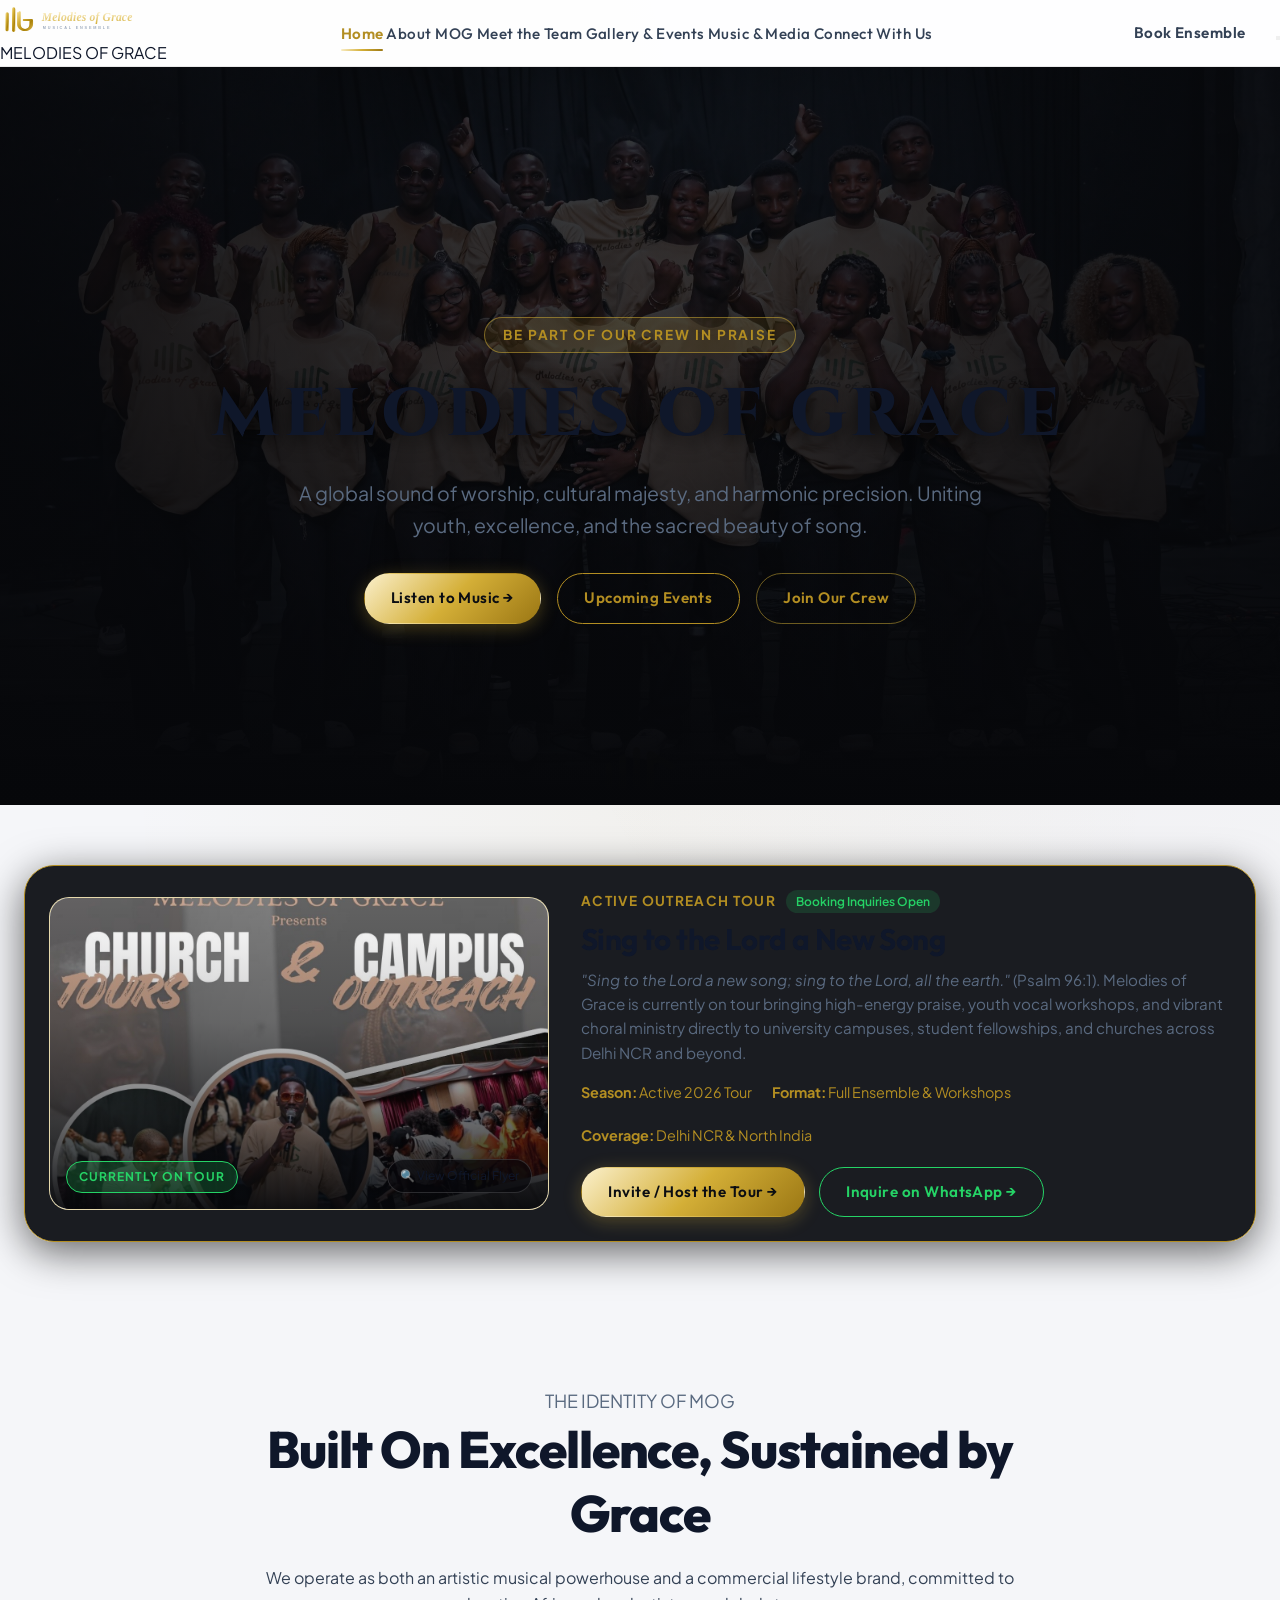
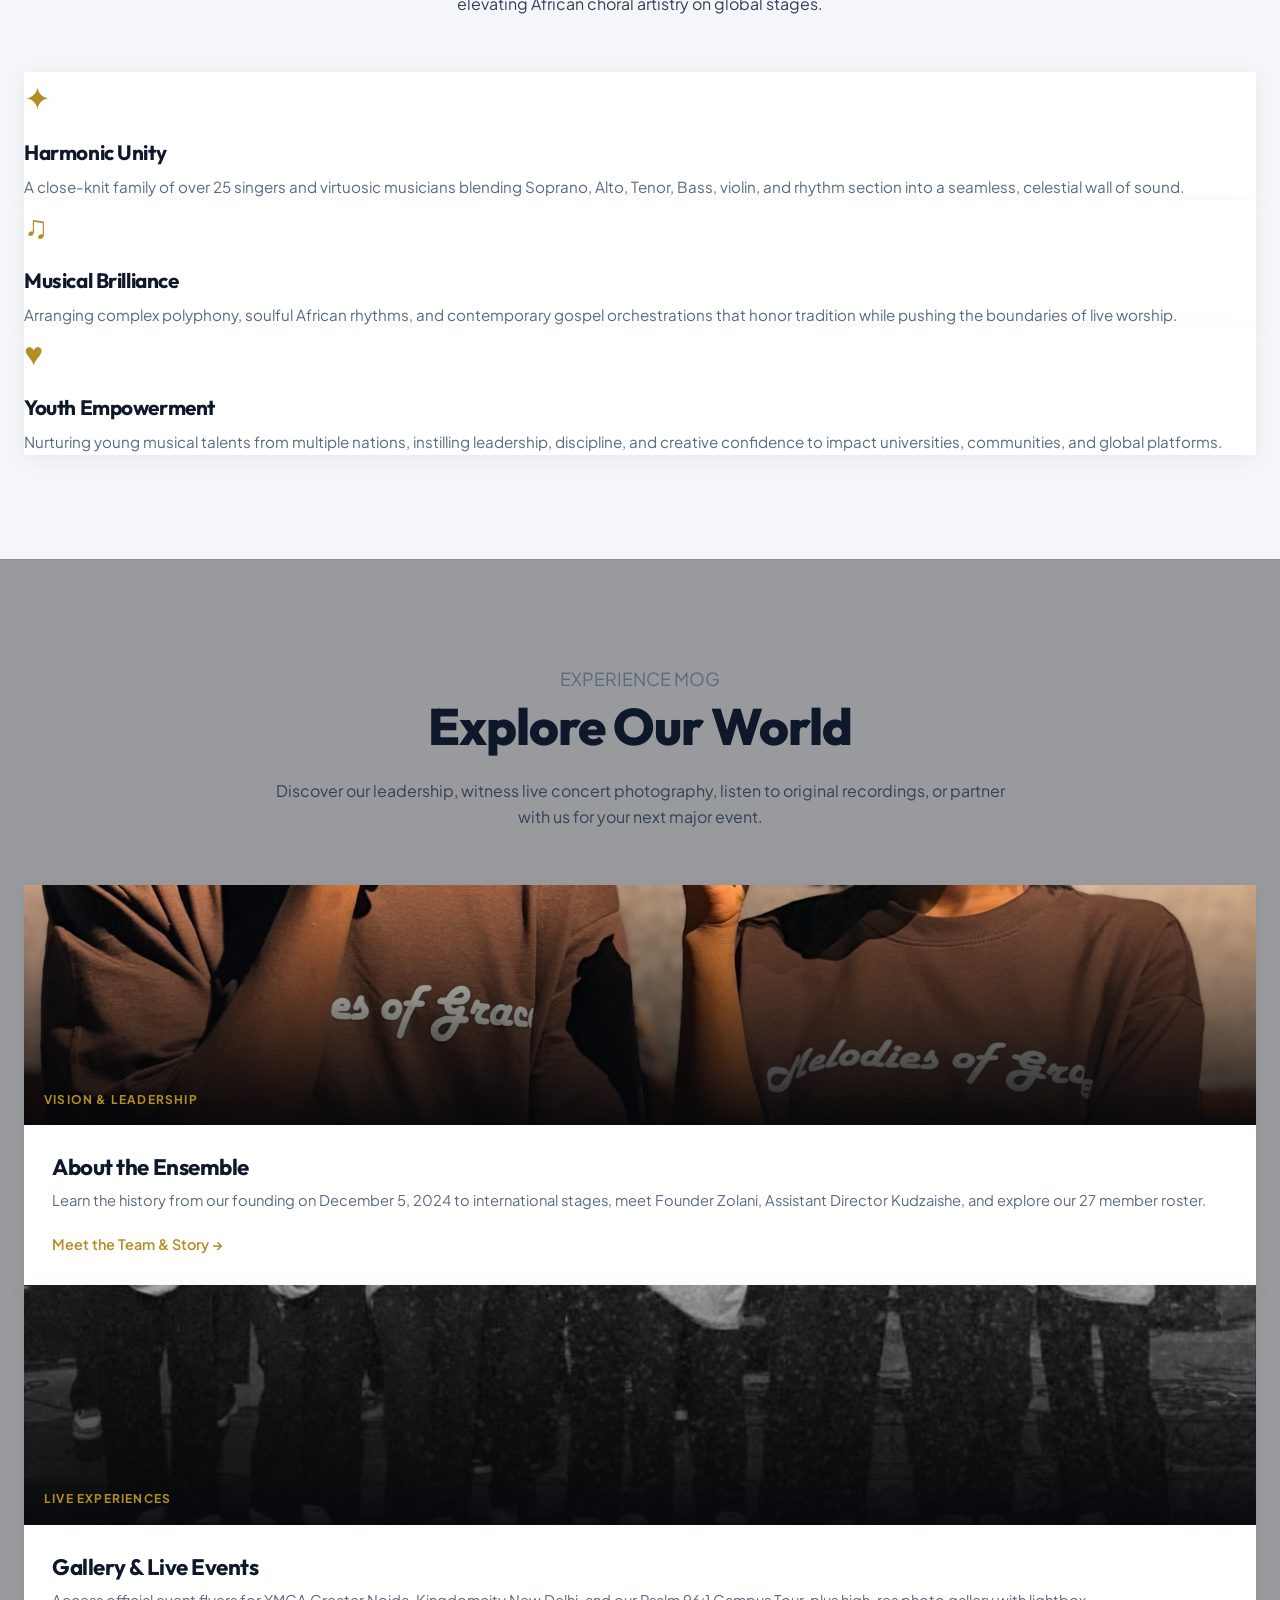
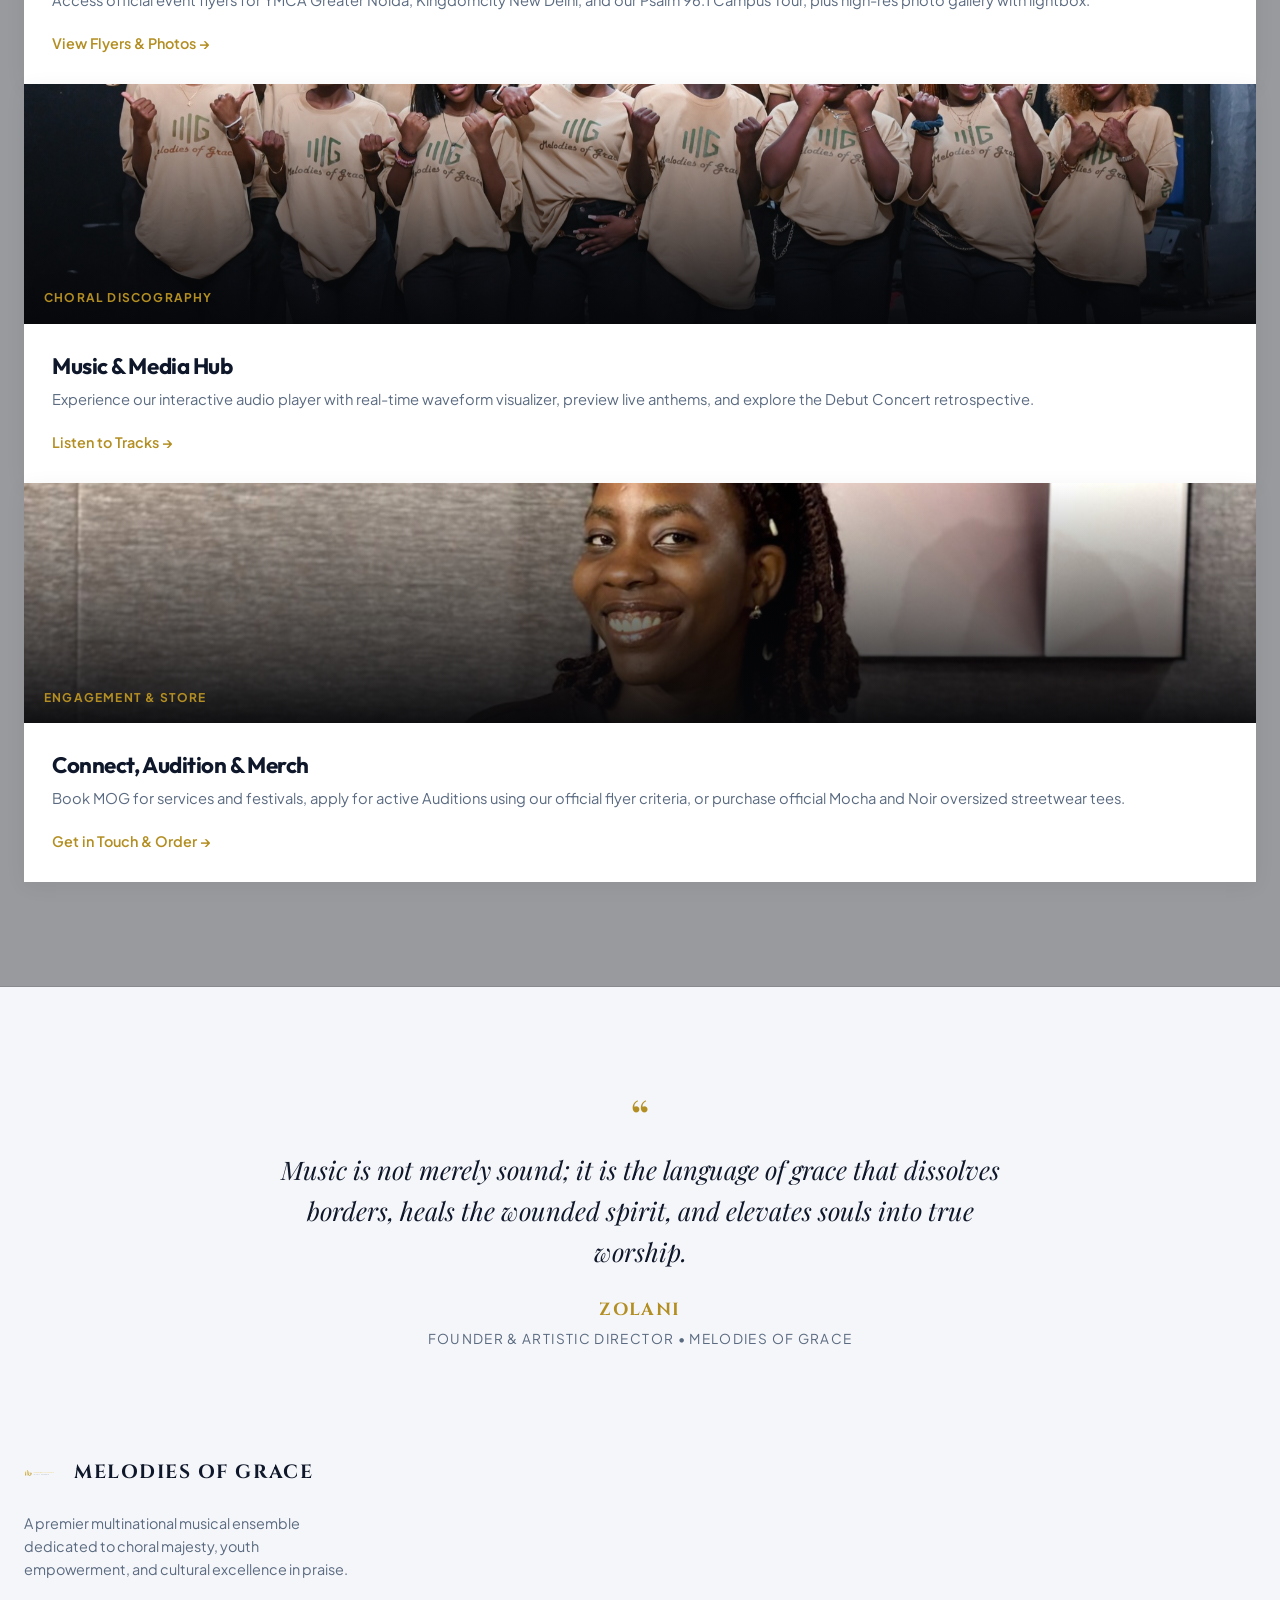
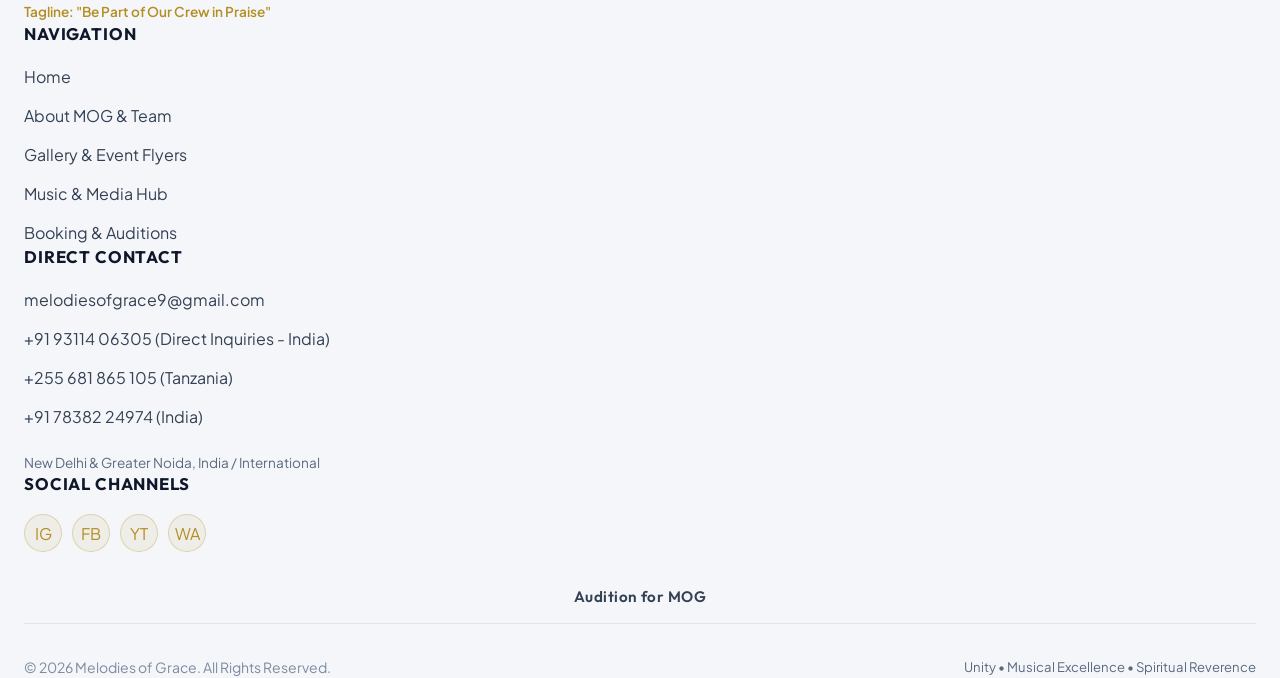
==== index.html @ c8fbc248 "Melodies Of Grace  website Melodies Of Grace Website" ====
<!DOCTYPE html>
<html lang="en">

<head>
  <meta charset="UTF-8">
  <meta name="viewport" content="width=device-width, initial-scale=1.0">
  <title>Melodies of Grace (MOG) | Official Musical Ensemble & Brand</title>
  <meta name="description"
    content="Melodies of Grace (MOG) is a premier musical ensemble delivering African vocal majesty, symphonic precision, youth empowerment, and heartfelt worship to global audiences.">
  <meta name="keywords"
    content="Melodies of Grace, MOG, African choir, gospel music, choral worship, live recording, Greater Noida, New Delhi, Zolani, praise crew">

  <!-- Open Graph / Social Sharing -->
  <meta property="og:title" content="Melodies of Grace (MOG) | Official Musical Ensemble">
  <meta property="og:description"
    content="A global sound of worship, unity, and excellence. Explore our music, live concerts, team, and official apparel.">
  <meta property="og:image" content="assets/images/concert/DSC_5891.jpg">
  <meta property="og:type" content="website">

  <!-- Favicon -->
  <link rel="icon" type="image/svg+xml" href="assets/images/branding/favicon.svg">

  <!-- Google Fonts: Cinzel & Plus Jakarta Sans -->
  <link rel="preconnect" href="https://fonts.googleapis.com">
  <link rel="preconnect" href="https://fonts.gstatic.com" crossorigin>
  <link
    href="https://fonts.googleapis.com/css2?family=Cinzel:wght@500;600;700;800;900&family=Plus+Jakarta+Sans:wght@300;400;500;600;700&family=Playfair+Display:ital,wght@0,600;1,400&display=swap"
    rel="stylesheet">

  <!-- Stylesheets -->
  <link rel="stylesheet" href="css/main.css">
  <link rel="stylesheet" href="css/components.css">
  <link rel="stylesheet" href="css/pages.css">

  <!-- Structured Data JSON-LD -->
  <script type="application/ld+json">
  {
    "@context": "https://schema.org",
    "@type": "MusicGroup",
    "name": "Melodies of Grace",
    "alternateName": "MOG",
    "description": "Premier musical ensemble uniting vocal majesty, symphonic precision, and spiritual passion.",
    "genre": ["Gospel", "Choral", "Contemporary African Worship"],
    "email": "melodiesofgrace9@gmail.com",
    "telephone": "+919311406305",
    "sameAs": [
      "https://www.instagram.com/melodiesofgrace3",
      "https://www.facebook.com/melodiesofgrace",
      "https://youtube.com/@MelodiesOfGrace"
    ]
  }
  </script>
</head>

<body>

  <!-- Navigation Header -->
  <header class="mog-navbar">
    <div class="nav-container">
      <a href="index.html" class="brand-logo" aria-label="Melodies of Grace Home">
        <img src="assets/images/branding/logo.svg" alt="Melodies of Grace Monogram" class="brand-symbol">
        <span class="brand-text">MELODIES OF GRACE</span>
      </a>

      <nav class="nav-links" aria-label="Main Navigation">
        <a href="index.html" class="nav-link active">Home</a>
        <a href="about.html" class="nav-link">About MOG</a>
        <a href="team.html" class="nav-link">Meet the Team</a>
        <a href="gallery-events.html" class="nav-link">Gallery & Events</a>
        <a href="music-media.html" class="nav-link">Music & Media</a>
        <a href="connect.html" class="nav-link">Connect With Us</a>
      </nav>

      <div class="nav-actions">
        <a href="connect.html#booking" class="btn btn-gold-sm nav-cta">Book Ensemble</a>
        <button class="mobile-toggle-btn" aria-label="Toggle navigation menu" aria-expanded="false">
          <span></span>
          <span></span>
          <span></span>
        </button>
      </div>
    </div>
  </header>

  <!-- Hero Section -->
  <section class="hero-section"
    style="background-image: linear-gradient(to top, rgba(6,7,10,1) 0%, rgba(6,7,10,0.7) 50%, rgba(6,7,10,0.5) 100%), url('assets/images/concert/DSC_5891.jpg');">
    <div class="hero-overlay"></div>
    <div class="hero-content">
      <span class="hero-badge reveal-on-scroll">BE PART OF OUR CREW IN PRAISE</span>
      <h1 class="hero-title reveal-on-scroll">MELODIES OF GRACE</h1>
      <p class="hero-tagline reveal-on-scroll">
        A global sound of worship, cultural majesty, and harmonic precision. Uniting youth, excellence, and the sacred
        beauty of song.
      </p>

      <div class="hero-cta-group reveal-on-scroll">
        <a href="music-media.html" class="btn btn-gold">Listen to Music &rarr;</a>
        <a href="gallery-events.html#events" class="btn btn-outline">Upcoming Events</a>
        <a href="connect.html#auditions" class="btn btn-outline" style="border-color: rgba(212,175,55,0.5);">Join Our
          Crew</a>
      </div>
    </div>
  </section>

  <!-- Active Tour Spotlight Banner (Lowered cleanly to prevent blocking hero content) -->
  <section class="section" style="padding-top: 60px; padding-bottom: 40px; position: relative; z-index: 10;">
    <div class="container">
      <div class="event-flyer-card featured"
        style="background: rgba(14, 16, 22, 0.95); backdrop-filter: blur(20px); border: 1px solid var(--color-gold); box-shadow: 0 10px 40px rgba(0,0,0,0.6);">
        <div style="display: grid; grid-template-columns: 1fr 1.3fr; gap: 32px; align-items: center; padding: 24px;">
          <div class="event-flyer-wrap"
            style="aspect-ratio: 16/10; border-radius: var(--radius-lg); border: 1px solid rgba(212,175,55,0.4);"
            onclick="openImageZoomModal('assets/images/flyers/campus_tours_outreach.jpg', 'Sing to the Lord a New Song — Campus & Church Tour', 'Psalm 96:1. Currently touring campuses and regional fellowships')">
            <img src="assets/images/flyers/campus_tours_outreach.jpg"
              alt="Sing to the Lord a New Song Campus Tour Flyer">
            <div class="event-flyer-overlay">
              <span class="event-status-pill"
                style="background: rgba(37, 211, 102, 0.2); border-color: #25D366; color: #25D366;">Currently On
                Tour</span>
              <span class="event-zoom-hint">&#128269; View Official Flyer</span>
            </div>
          </div>
          <div>
            <div style="display: flex; gap: 10px; align-items: center; margin-bottom: 8px;">
              <span
                style="color: var(--color-gold); font-size: 0.85rem; font-weight: 700; text-transform: uppercase; letter-spacing: 0.1em;">Active
                Outreach Tour</span>
              <span
                style="background: rgba(37, 211, 102, 0.15); color: #25D366; font-size: 0.75rem; padding: 2px 10px; border-radius: var(--radius-pill); font-weight: 600;">Booking
                Inquiries Open</span>
            </div>
            <h2 style="font-size: 1.85rem; color: var(--color-cream); margin-bottom: 10px;">Sing to the Lord a New Song
            </h2>
            <p style="color: var(--color-text-muted); font-size: 0.95rem; line-height: 1.6; margin-bottom: 16px;">
              <em>"Sing to the Lord a new song; sing to the Lord, all the earth."</em> (Psalm 96:1). Melodies of Grace
              is currently on tour bringing high-energy praise, youth vocal workshops, and vibrant choral ministry
              directly to university campuses, student fellowships, and churches across Delhi NCR and beyond.
            </p>
            <div
              style="display: flex; gap: 20px; font-size: 0.9rem; color: var(--color-gold); margin-bottom: 20px; flex-wrap: wrap;">
              <span><strong>Season:</strong> Active 2026 Tour</span>
              <span><strong>Format:</strong> Full Ensemble & Workshops</span>
              <span><strong>Coverage:</strong> Delhi NCR & North India</span>
            </div>
            <div style="display: flex; gap: 14px; flex-wrap: wrap;">
              <a href="connect.html#booking" class="btn btn-gold">Invite / Host the Tour &rarr;</a>
              <a href="https://wa.me/919311406305?text=Hello%20MOG,%20we%20would%20like%20to%20invite/host%20the%20Sing%20to%20the%20Lord%20a%20New%20Song%20Tour%20at%20our%20campus/church"
                target="_blank" rel="noopener" class="btn btn-outline" style="border-color: #25D366; color: #25D366;">
                Inquire on WhatsApp &rarr;
              </a>
            </div>
          </div>
        </div>
      </div>
    </div>
  </section>

  <!-- Ensemble Core Pillars -->
  <section class="section">
    <div class="container">
      <div class="section-header reveal-on-scroll">
        <span class="section-subtitle">THE IDENTITY OF MOG</span>
        <h2 class="section-title">Built On Excellence, Sustained by Grace</h2>
        <p class="section-desc">
          We operate as both an artistic musical powerhouse and a commercial lifestyle brand, committed to elevating
          African choral artistry on global stages.
        </p>
      </div>

      <div class="grid grid-3">
        <div class="card reveal-on-scroll">
          <div class="card-icon" style="font-size: 2rem; color: var(--color-gold); margin-bottom: 16px;">&#10022;</div>
          <h3 style="font-size: 1.3rem; margin-bottom: 10px; color: var(--color-cream);">Harmonic Unity</h3>
          <p style="color: var(--color-text-muted); font-size: 0.95rem; line-height: 1.6;">
            A close-knit family of over 25 singers and virtuosic musicians blending Soprano, Alto, Tenor, Bass, violin,
            and rhythm section into a seamless, celestial wall of sound.
          </p>
        </div>

        <div class="card reveal-on-scroll">
          <div class="card-icon" style="font-size: 2rem; color: var(--color-gold); margin-bottom: 16px;">&#9835;</div>
          <h3 style="font-size: 1.3rem; margin-bottom: 10px; color: var(--color-cream);">Musical Brilliance</h3>
          <p style="color: var(--color-text-muted); font-size: 0.95rem; line-height: 1.6;">
            Arranging complex polyphony, soulful African rhythms, and contemporary gospel orchestrations that honor
            tradition while pushing the boundaries of live worship.
          </p>
        </div>

        <div class="card reveal-on-scroll">
          <div class="card-icon" style="font-size: 2rem; color: var(--color-gold); margin-bottom: 16px;">&#9829;</div>
          <h3 style="font-size: 1.3rem; margin-bottom: 10px; color: var(--color-cream);">Youth Empowerment</h3>
          <p style="color: var(--color-text-muted); font-size: 0.95rem; line-height: 1.6;">
            Nurturing young musical talents from multiple nations, instilling leadership, discipline, and creative
            confidence to impact universities, communities, and global platforms.
          </p>
        </div>
      </div>
    </div>
  </section>

  <!-- Exploration Portals (4 Pillars of the Website) -->
  <section class="section"
    style="background: rgba(14, 16, 22, 0.4); border-top: 1px solid var(--color-border); border-bottom: 1px solid var(--color-border);">
    <div class="container">
      <div class="section-header reveal-on-scroll">
        <span class="section-subtitle">EXPERIENCE MOG</span>
        <h2 class="section-title">Explore Our World</h2>
        <p class="section-desc">
          Discover our leadership, witness live concert photography, listen to original recordings, or partner with us
          for your next major event.
        </p>
      </div>

      <div class="grid grid-2">
        <!-- Portal 1: About & Leadership -->
        <a href="about.html" class="card reveal-on-scroll"
          style="text-decoration: none; padding: 0; overflow: hidden; display: flex; flex-direction: column;">
          <div style="height: 240px; overflow: hidden; position: relative;">
            <img src="assets/images/management/management.jpg" alt="MOG Leadership"
              style="width: 100%; height: 100%; object-fit: cover; transition: transform 0.6s ease;">
            <div
              style="position: absolute; inset: 0; background: linear-gradient(to top, rgba(6,7,10,0.95), transparent);">
            </div>
            <span
              style="position: absolute; bottom: 16px; left: 20px; color: var(--color-gold); font-size: 0.75rem; font-weight: 700; text-transform: uppercase; letter-spacing: 0.1em;">
              Vision & Leadership
            </span>
          </div>
          <div style="padding: 28px; flex-grow: 1;">
            <h3 style="font-size: 1.4rem; color: var(--color-cream); margin-bottom: 8px;">About the Ensemble</h3>
            <p style="color: var(--color-text-muted); font-size: 0.92rem; line-height: 1.6; margin-bottom: 18px;">
              Learn the history from our founding on December 5, 2024 to international stages, meet Founder Zolani,
              Assistant Director Kudzaishe, and explore our 27 member roster.
            </p>
            <span style="color: var(--color-gold); font-weight: 600; font-size: 0.9rem;">Meet the Team & Story
              &rarr;</span>
          </div>
        </a>

        <!-- Portal 2: Gallery & Live Events -->
        <a href="gallery-events.html" class="card reveal-on-scroll"
          style="text-decoration: none; padding: 0; overflow: hidden; display: flex; flex-direction: column;">
          <div style="height: 240px; overflow: hidden; position: relative;">
            <img src="assets/images/flyers/worship_night_kingdomcity.jpg" alt="MOG Concerts"
              style="width: 100%; height: 100%; object-fit: cover; transition: transform 0.6s ease;">
            <div
              style="position: absolute; inset: 0; background: linear-gradient(to top, rgba(6,7,10,0.95), transparent);">
            </div>
            <span
              style="position: absolute; bottom: 16px; left: 20px; color: var(--color-gold); font-size: 0.75rem; font-weight: 700; text-transform: uppercase; letter-spacing: 0.1em;">
              Live Experiences
            </span>
          </div>
          <div style="padding: 28px; flex-grow: 1;">
            <h3 style="font-size: 1.4rem; color: var(--color-cream); margin-bottom: 8px;">Gallery & Live Events</h3>
            <p style="color: var(--color-text-muted); font-size: 0.92rem; line-height: 1.6; margin-bottom: 18px;">
              Access official event flyers for YMCA Greater Noida, Kingdomcity New Delhi, and our Psalm 96:1 Campus
              Tour, plus high-res photo gallery with lightbox.
            </p>
            <span style="color: var(--color-gold); font-weight: 600; font-size: 0.9rem;">View Flyers & Photos
              &rarr;</span>
          </div>
        </a>

        <!-- Portal 3: Music & Media -->
        <a href="music-media.html" class="card reveal-on-scroll"
          style="text-decoration: none; padding: 0; overflow: hidden; display: flex; flex-direction: column;">
          <div style="height: 240px; overflow: hidden; position: relative;">
            <img src="assets/images/gallery/1.jpg" alt="MOG Music"
              style="width: 100%; height: 100%; object-fit: cover; transition: transform 0.6s ease;">
            <div
              style="position: absolute; inset: 0; background: linear-gradient(to top, rgba(6,7,10,0.95), transparent);">
            </div>
            <span
              style="position: absolute; bottom: 16px; left: 20px; color: var(--color-gold); font-size: 0.75rem; font-weight: 700; text-transform: uppercase; letter-spacing: 0.1em;">
              Choral Discography
            </span>
          </div>
          <div style="padding: 28px; flex-grow: 1;">
            <h3 style="font-size: 1.4rem; color: var(--color-cream); margin-bottom: 8px;">Music & Media Hub</h3>
            <p style="color: var(--color-text-muted); font-size: 0.92rem; line-height: 1.6; margin-bottom: 18px;">
              Experience our interactive audio player with real-time waveform visualizer, preview live anthems, and
              explore the Debut Concert retrospective.
            </p>
            <span style="color: var(--color-gold); font-weight: 600; font-size: 0.9rem;">Listen to Tracks &rarr;</span>
          </div>
        </a>

        <!-- Portal 4: Connect & Merch -->
        <a href="connect.html" class="card reveal-on-scroll"
          style="text-decoration: none; padding: 0; overflow: hidden; display: flex; flex-direction: column;">
          <div style="height: 240px; overflow: hidden; position: relative;">
            <img src="assets/images/merch/IMG_4479.jpg" alt="MOG Apparel"
              style="width: 100%; height: 100%; object-fit: cover; transition: transform 0.6s ease;">
            <div
              style="position: absolute; inset: 0; background: linear-gradient(to top, rgba(6,7,10,0.95), transparent);">
            </div>
            <span
              style="position: absolute; bottom: 16px; left: 20px; color: var(--color-gold); font-size: 0.75rem; font-weight: 700; text-transform: uppercase; letter-spacing: 0.1em;">
              Engagement & Store
            </span>
          </div>
          <div style="padding: 28px; flex-grow: 1;">
            <h3 style="font-size: 1.4rem; color: var(--color-cream); margin-bottom: 8px;">Connect, Audition & Merch</h3>
            <p style="color: var(--color-text-muted); font-size: 0.92rem; line-height: 1.6; margin-bottom: 18px;">
              Book MOG for services and festivals, apply for active Auditions using our official flyer criteria, or
              purchase official Mocha and Noir oversized streetwear tees.
            </p>
            <span style="color: var(--color-gold); font-weight: 600; font-size: 0.9rem;">Get in Touch & Order
              &rarr;</span>
          </div>
        </a>
      </div>
    </div>
  </section>

  <!-- Director's Quote Section -->
  <section class="section" style="text-align: center; position: relative; overflow: hidden;">
    <div class="container" style="max-width: 800px;">
      <div
        style="font-size: 3rem; color: var(--color-gold); line-height: 1; font-family: var(--font-accent); margin-bottom: 10px;">
        &ldquo;</div>
      <blockquote
        style="font-family: var(--font-accent); font-size: 1.6rem; color: var(--color-cream); line-height: 1.6; margin-bottom: 24px; font-style: italic;">
        Music is not merely sound; it is the language of grace that dissolves borders, heals the wounded spirit, and
        elevates souls into true worship.
      </blockquote>
      <div
        style="color: var(--color-gold); font-family: var(--font-heading); font-weight: 700; font-size: 1.1rem; letter-spacing: 0.08em;">
        ZOLANI
      </div>
      <div
        style="color: var(--color-text-muted); font-size: 0.85rem; text-transform: uppercase; letter-spacing: 0.1em; margin-top: 4px;">
        Founder & Artistic Director • Melodies of Grace
      </div>
    </div>
  </section>

  <!-- Universal Footer -->
  <footer class="mog-footer">
    <div class="container">
      <div class="footer-grid">
        <div class="footer-brand">
          <div style="display: flex; align-items: center; gap: 12px; margin-bottom: 16px;">
            <img src="assets/images/branding/logo.svg" alt="MOG Crest" style="width: 38px; height: 38px;">
            <span
              style="font-family: var(--font-heading); font-weight: 700; font-size: 1.2rem; color: var(--color-cream); letter-spacing: 0.08em;">
              MELODIES OF GRACE
            </span>
          </div>
          <p style="color: var(--color-text-muted); font-size: 0.9rem; line-height: 1.6; margin-bottom: 20px;">
            A premier multinational musical ensemble dedicated to choral majesty, youth empowerment, and cultural
            excellence in praise.
          </p>
          <div style="color: var(--color-gold); font-size: 0.85rem; font-weight: 600;">
            Tagline: "Be Part of Our Crew in Praise"
          </div>
        </div>

        <div>
          <h4 class="footer-heading">Navigation</h4>
          <ul class="footer-links">
            <li><a href="index.html">Home</a></li>
            <li><a href="about.html">About MOG & Team</a></li>
            <li><a href="gallery-events.html">Gallery & Event Flyers</a></li>
            <li><a href="music-media.html">Music & Media Hub</a></li>
            <li><a href="connect.html">Booking & Auditions</a></li>
          </ul>
        </div>

        <div>
          <h4 class="footer-heading">Direct Contact</h4>
          <ul class="footer-links">
            <li><a href="mailto:melodiesofgrace9@gmail.com">melodiesofgrace9@gmail.com</a></li>
            <li><a href="tel:+919311406305">+91 93114 06305 (Direct Inquiries - India)</a></li>
            <li><a href="tel:+255681865105">+255 681 865 105 (Tanzania)</a></li>
            <li><a href="tel:+917838224974">+91 78382 24974 (India)</a></li>
            <li style="color: var(--color-text-muted); font-size: 0.85rem; margin-top: 8px;">New Delhi & Greater Noida,
              India / International</li>
          </ul>
        </div>

        <div>
          <h4 class="footer-heading">Social Channels</h4>
          <div class="social-icons">
            <a href="https://www.instagram.com/melodiesofgrace3" target="_blank" rel="noopener"
              aria-label="Instagram">IG</a>
            <a href="https://www.facebook.com/melodiesofgrace" target="_blank" rel="noopener"
              aria-label="Facebook">FB</a>
            <a href="https://youtube.com/@MelodiesOfGrace" target="_blank" rel="noopener" aria-label="YouTube">YT</a>
            <a href="https://wa.me/919311406305" target="_blank" rel="noopener" aria-label="WhatsApp">WA</a>
          </div>
          <div style="margin-top: 20px;">
            <a href="connect.html#auditions" class="btn btn-gold-sm" style="width: 100%; text-align: center;">Audition
              for MOG</a>
          </div>
        </div>
      </div>

      <div class="footer-bottom">
        <div>&copy; <span id="current-year"></span> Melodies of Grace. All Rights Reserved.</div>
        <div style="color: var(--color-text-muted); font-size: 0.82rem;">Unity • Musical Excellence • Spiritual
          Reverence</div>
      </div>
    </div>
  </footer>

  <!-- Scripts -->
  <script src="js/mog-data.js"></script>
  <script src="js/main.js"></script>
</body>

</html>
---- css/main.css ----
/* ==========================================================================
   Melodies of Grace (MOG) - Main Design System & Base CSS
   ========================================================================== */

@import url('https://fonts.googleapis.com/css2?family=Cinzel:wght@500;600;700;800;900&family=Outfit:wght@300;400;500;600;700;800&family=Playfair+Display:ital,wght@0,500;0,600;0,700;1,400;1,600;1,700&family=Plus+Jakarta+Sans:wght@300;400;500;600;700&display=swap');

:root {
  /* Color Palette - Obsidian & Gold Luxury Theme */
  --bg-darkest: #06070A;
  --bg-main: #0A0D14;
  --bg-surface: #10141E;
  --bg-card: #151A27;
  --bg-card-hover: #1C2333;
  --bg-glass: rgba(14, 18, 28, 0.72);
  --bg-glass-heavy: rgba(10, 13, 20, 0.88);

  /* Gold & Warm Accents */
  --gold-50: #FFF9E6;
  --gold-100: #FBF0CC;
  --gold-200: #F6E299;
  --gold-300: #EECD66;
  --gold-400: #E6B833;
  --gold-500: #D4AF37; /* Primary Brand Gold */
  --gold-600: #B38E22;
  --gold-700: #8C6C14;
  --gold-gradient: linear-gradient(135deg, #FBF0CC 0%, #D4AF37 50%, #9B7714 100%);
  --gold-gradient-soft: linear-gradient(135deg, rgba(212, 175, 55, 0.25) 0%, rgba(179, 142, 34, 0.08) 100%);

  /* Mocha Brand Apparel Accents */
  --mocha-dark: #2B1D16;
  --mocha-base: #4D3325;
  --mocha-light: #73513F;

  /* Neutral Slate Text */
  --text-primary: #FFFFFF;
  --text-secondary: #E2E8F0;
  --text-muted: #94A3B8;
  --text-dim: #64748B;

  /* Borders & Highlights */
  --border-subtle: rgba(255, 255, 255, 0.08);
  --border-gold: rgba(212, 175, 55, 0.28);
  --border-gold-strong: rgba(212, 175, 55, 0.65);

  /* Shadows & Glows */
  --shadow-sm: 0 4px 12px rgba(0, 0, 0, 0.35);
  --shadow-md: 0 12px 30px rgba(0, 0, 0, 0.5);
  --shadow-lg: 0 20px 48px rgba(0, 0, 0, 0.7);
  --glow-gold-sm: 0 0 15px rgba(212, 175, 55, 0.25);
  --glow-gold-lg: 0 0 35px rgba(212, 175, 55, 0.38);

  /* Typography */
  --font-serif: 'Playfair Display', Georgia, serif;
  --font-heading: 'Cinzel', 'Playfair Display', serif;
  --font-display: 'Outfit', -apple-system, BlinkMacSystemFont, sans-serif;
  --font-body: 'Plus Jakarta Sans', -apple-system, BlinkMacSystemFont, sans-serif;

  /* Transitions & Radii */
  --radius-sm: 6px;
  --radius-md: 12px;
  --radius-lg: 20px;
  --radius-xl: 30px;
  --radius-full: 9999px;
  --radius-pill: 9999px;

  /* Aliases for Global Semantic Colors */
  --color-cream: #FFFBF0;
  --color-gold: #D4AF37;
  --color-gold-muted: rgba(212, 175, 55, 0.4);
  --color-noir: #06070A;
  --color-charcoal: #151A27;
  --color-border: rgba(255, 255, 255, 0.08);
  --color-text-muted: #94A3B8;
  --color-text-dim: #64748B;
  --font-accent: 'Playfair Display', Georgia, serif;
  --glass-card-bg: rgba(16, 20, 30, 0.75);
  --shadow-gold-hover: 0 10px 30px rgba(212, 175, 55, 0.35);

  --navbar-bg: rgba(8, 10, 14, 0.88);
  --navbar-border: rgba(255, 255, 255, 0.08);

  --transition-fast: 0.2s cubic-bezier(0.16, 1, 0.3, 1);
  --transition-normal: 0.35s cubic-bezier(0.16, 1, 0.3, 1);
  --transition-slow: 0.6s cubic-bezier(0.16, 1, 0.3, 1);
}

/* ==========================================================================
   Light Theme Override Variables & Aesthetic System
   ========================================================================== */
[data-theme="light"] {
  --bg-darkest: #F5F6F9;
  --bg-main: #FFFFFF;
  --bg-surface: #EEF2F6;
  --bg-card: #FFFFFF;
  --bg-card-hover: #F8FAFC;
  --bg-glass: rgba(255, 255, 255, 0.9);
  --bg-glass-heavy: rgba(255, 255, 255, 0.98);
  --glass-card-bg: rgba(255, 255, 255, 0.95);

  --text-primary: #0F172A;
  --text-secondary: #334155;
  --text-muted: #5A6A80;
  --text-dim: #7B8BA0;

  --color-cream: #0F172A;
  --color-gold: #B38E22;
  --color-gold-muted: rgba(179, 142, 34, 0.35);
  --color-noir: #FFFFFF;
  --color-charcoal: #F1F5F9;
  --color-border: rgba(0, 0, 0, 0.1);
  --color-text-muted: #5A6A80;
  --color-text-dim: #7B8BA0;

  --border-subtle: rgba(0, 0, 0, 0.08);
  --border-gold: rgba(179, 142, 34, 0.38);
  --border-gold-strong: rgba(179, 142, 34, 0.8);

  --shadow-sm: 0 2px 8px rgba(0, 0, 0, 0.06);
  --shadow-md: 0 8px 24px rgba(0, 0, 0, 0.08);
  --shadow-lg: 0 16px 36px rgba(0, 0, 0, 0.12);
  --shadow-gold-hover: 0 12px 28px rgba(179, 142, 34, 0.22);
  --glow-gold-sm: 0 0 12px rgba(179, 142, 34, 0.2);
  --glow-gold-lg: 0 0 25px rgba(179, 142, 34, 0.25);

  --navbar-bg: rgba(255, 255, 255, 0.94);
  --navbar-border: rgba(0, 0, 0, 0.08);
}

/* Base Reset & Smooth Scrolling */
*, *::before, *::after {
  box-sizing: border-box;
  margin: 0;
  padding: 0;
}

html {
  font-size: 16px;
  scroll-behavior: smooth;
  scroll-padding-top: 90px;
  background-color: var(--bg-darkest);
  color: var(--text-secondary);
  font-family: var(--font-body);
  line-height: 1.6;
  -webkit-font-smoothing: antialiased;
  -moz-osx-font-smoothing: grayscale;
}

body {
  min-height: 100vh;
  display: flex;
  flex-direction: column;
  overflow-x: hidden;
  position: relative;
  background-image: 
    radial-gradient(circle at 15% 15%, rgba(212, 175, 55, 0.05) 0%, transparent 40%),
    radial-gradient(circle at 85% 65%, rgba(115, 81, 63, 0.06) 0%, transparent 45%),
    radial-gradient(circle at 50% 90%, rgba(212, 175, 55, 0.04) 0%, transparent 50%);
  background-attachment: fixed;
}

/* Custom Scrollbar */
::-webkit-scrollbar {
  width: 8px;
}
::-webkit-scrollbar-track {
  background: var(--bg-darkest);
}
::-webkit-scrollbar-thumb {
  background: rgba(212, 175, 55, 0.3);
  border-radius: 4px;
}
::-webkit-scrollbar-thumb:hover {
  background: var(--gold-500);
}

/* Selection Color */
::selection {
  background: var(--gold-500);
  color: #000;
}

/* Typography Helpers */
h1, h2, h3, h4, h5, h6 {
  color: var(--text-primary);
  font-family: var(--font-display);
  font-weight: 700;
  line-height: 1.25;
  letter-spacing: -0.02em;
}

h1.cinzel, h2.cinzel, h3.cinzel {
  font-family: var(--font-heading);
  letter-spacing: 0.05em;
  text-transform: uppercase;
}

p {
  color: var(--text-secondary);
  font-weight: 400;
}

a {
  color: inherit;
  text-decoration: none;
  transition: color var(--transition-fast);
}

img {
  max-width: 100%;
  height: auto;
  display: block;
}

/* Layout Utilities */
.container {
  width: 100%;
  max-width: 1280px;
  margin: 0 auto;
  padding: 0 1.5rem;
}

.container-narrow {
  width: 100%;
  max-width: 960px;
  margin: 0 auto;
  padding: 0 1.5rem;
}

.section {
  padding: 6.5rem 0;
  position: relative;
}

@media (max-width: 768px) {
  .section {
    padding: 4rem 0;
  }
}

/* Section Headers */
.section-header {
  text-align: center;
  max-width: 760px;
  margin: 0 auto 3.5rem;
}

.section-header.text-left {
  text-align: left;
  margin-left: 0;
}

.section-badge {
  display: inline-flex;
  align-items: center;
  gap: 0.5rem;
  padding: 0.35rem 1rem;
  border-radius: var(--radius-full);
  background: rgba(212, 175, 55, 0.1);
  border: 1px solid var(--border-gold);
  color: var(--gold-300);
  font-family: var(--font-display);
  font-size: 0.8rem;
  font-weight: 600;
  letter-spacing: 0.12em;
  text-transform: uppercase;
  margin-bottom: 1.25rem;
}

.section-title {
  font-size: clamp(2.2rem, 4vw, 3.2rem);
  font-weight: 800;
  margin-bottom: 1.25rem;
}

.section-subtitle {
  font-size: 1.125rem;
  color: var(--text-muted);
  line-height: 1.7;
}

/* Decorative Gold Accents */
.text-gold {
  background: var(--gold-gradient);
  -webkit-background-clip: text;
  -webkit-text-fill-color: transparent;
  display: inline-block;
}

.text-gold-solid {
  color: var(--gold-400);
}

.gold-divider {
  width: 60px;
  height: 3px;
  background: var(--gold-gradient);
  border-radius: var(--radius-full);
  margin: 1.25rem auto;
}

.gold-divider.left {
  margin-left: 0;
}

/* Glassmorphism Card Utility */
.glass-panel {
  background: var(--bg-glass);
  backdrop-filter: blur(16px);
  -webkit-backdrop-filter: blur(16px);
  border: 1px solid var(--border-subtle);
  border-radius: var(--radius-lg);
  box-shadow: var(--shadow-md);
  transition: transform var(--transition-normal), border-color var(--transition-normal), box-shadow var(--transition-normal);
}

.glass-panel:hover {
  border-color: var(--border-gold);
  box-shadow: var(--shadow-lg), var(--glow-gold-sm);
}

/* Reveal on Scroll Animations */
.reveal {
  opacity: 0;
  transform: translateY(30px);
  transition: opacity 0.8s cubic-bezier(0.16, 1, 0.3, 1), transform 0.8s cubic-bezier(0.16, 1, 0.3, 1);
  will-change: opacity, transform;
}

.reveal.active {
  opacity: 1;
  transform: translateY(0);
}

.delay-1 { transition-delay: 0.1s; }
.delay-2 { transition-delay: 0.2s; }
.delay-3 { transition-delay: 0.3s; }
.delay-4 { transition-delay: 0.4s; }

.sr-only {
  position: absolute;
  width: 1px;
  height: 1px;
  padding: 0;
  margin: -1px;
  overflow: hidden;
  clip: rect(0, 0, 0, 0);
  white-space: nowrap;
  border-width: 0;
}

/* ==========================================================================
   Theme Switcher Control Component
   ========================================================================== */
.theme-switcher-wrapper {
  display: inline-flex;
  align-items: center;
  background: rgba(255, 255, 255, 0.06);
  border: 1px solid var(--border-gold);
  border-radius: var(--radius-full);
  padding: 3px;
  gap: 2px;
  backdrop-filter: blur(8px);
  -webkit-backdrop-filter: blur(8px);
  transition: all var(--transition-fast);
}

[data-theme="light"] .theme-switcher-wrapper {
  background: rgba(0, 0, 0, 0.05);
  border-color: rgba(179, 142, 34, 0.35);
}

.theme-pill-btn {
  display: inline-flex;
  align-items: center;
  justify-content: center;
  width: 28px;
  height: 28px;
  border-radius: var(--radius-full);
  border: none;
  background: transparent;
  color: var(--text-muted);
  cursor: pointer;
  transition: all var(--transition-fast);
  padding: 0;
}

.theme-pill-btn:hover {
  color: var(--color-gold);
  transform: scale(1.08);
}

.theme-pill-btn.active {
  background: var(--color-gold);
  color: #06070A;
  box-shadow: 0 0 10px rgba(212, 175, 55, 0.35);
}

[data-theme="light"] .theme-pill-btn.active {
  background: var(--color-gold);
  color: #FFFFFF;
}

/* ==========================================================================
   Universal Social Icons with SVG Links
   ========================================================================== */
.social-icons {
  display: flex;
  align-items: center;
  gap: 10px;
  flex-wrap: wrap;
}

.social-icons a,
.social-icon-btn {
  width: 38px;
  height: 38px;
  border-radius: var(--radius-full);
  background: rgba(255, 255, 255, 0.06);
  border: 1px solid var(--border-gold);
  color: var(--color-gold);
  display: inline-flex;
  align-items: center;
  justify-content: center;
  transition: all var(--transition-fast);
  text-decoration: none;
  flex-shrink: 0;
}

.social-icons a svg,
.social-icon-btn svg {
  width: 17px;
  height: 17px;
  transition: transform var(--transition-fast);
}

.social-icons a:hover,
.social-icon-btn:hover {
  background: var(--gold-gradient);
  color: #06070A;
  border-color: transparent;
  transform: translateY(-3px) scale(1.08);
  box-shadow: 0 6px 16px rgba(212, 175, 55, 0.4);
}

.social-icons a:hover svg,
.social-icon-btn:hover svg {
  transform: scale(1.1);
}

[data-theme="light"] .social-icons a,
[data-theme="light"] .social-icon-btn {
  background: rgba(179, 142, 34, 0.08);
  border: 1px solid rgba(179, 142, 34, 0.3);
  color: var(--color-gold);
}

[data-theme="light"] .social-icons a:hover,
[data-theme="light"] .social-icon-btn:hover {
  background: var(--color-gold);
  color: #FFFFFF;
  box-shadow: 0 6px 16px rgba(179, 142, 34, 0.35);
}

/* ==========================================================================
   Light Mode Structural Styles
   ========================================================================== */
[data-theme="light"] body {
  background-color: var(--bg-darkest);
  color: var(--text-secondary);
  background-image: 
    radial-gradient(circle at 15% 15%, rgba(179, 142, 34, 0.06) 0%, transparent 40%),
    radial-gradient(circle at 85% 65%, rgba(115, 81, 63, 0.04) 0%, transparent 45%),
    radial-gradient(circle at 50% 90%, rgba(179, 142, 34, 0.05) 0%, transparent 50%);
}

[data-theme="light"] .mog-navbar,
[data-theme="light"] .site-header.scrolled {
  background: var(--navbar-bg);
  border-bottom: 1px solid var(--navbar-border);
  box-shadow: 0 4px 20px rgba(0, 0, 0, 0.06);
}

[data-theme="light"] .brand-text {
  color: #0F172A;
}

[data-theme="light"] .nav-link {
  color: #334155;
}

[data-theme="light"] .nav-link:hover,
[data-theme="light"] .nav-link.active {
  color: var(--color-gold);
}

[data-theme="light"] .team-member-card,
[data-theme="light"] .dept-card,
[data-theme="light"] .card,
[data-theme="light"] .mog-form-card,
[data-theme="light"] .management-card,
[data-theme="light"] .timeline-card {
  background: #FFFFFF;
  border-color: rgba(0, 0, 0, 0.08);
  box-shadow: 0 4px 20px rgba(0, 0, 0, 0.06);
}

[data-theme="light"] .member-card-footer {
  background: #F8FAFC;
  border-top: 1px solid rgba(0, 0, 0, 0.06);
}

[data-theme="light"] .form-input,
[data-theme="light"] .form-select,
[data-theme="light"] .form-textarea {
  background: #F8FAFC;
  border-color: rgba(0, 0, 0, 0.15);
  color: #0F172A;
}

[data-theme="light"] .form-input:focus,
[data-theme="light"] .form-select:focus,
[data-theme="light"] .form-textarea:focus {
  background: #FFFFFF;
  border-color: var(--color-gold);
}

[data-theme="light"] .filter-btn {
  background: rgba(0, 0, 0, 0.04);
  border-color: rgba(0, 0, 0, 0.12);
  color: #475569;
}

[data-theme="light"] .filter-btn:hover {
  border-color: var(--color-gold);
  color: var(--color-gold);
}

[data-theme="light"] .filter-btn.active {
  background: var(--color-gold);
  color: #FFFFFF;
  border-color: var(--color-gold);
}

[data-theme="light"] .btn-outline {
  border-color: var(--color-gold);
  color: var(--color-gold);
}

[data-theme="light"] .btn-outline:hover {
  background: var(--color-gold);
  color: #FFFFFF;
}

[data-theme="light"] .modal-member-name,
[data-theme="light"] .management-name,
[data-theme="light"] .dept-title {
  color: #0F172A;
}

[data-theme="light"] .dept-member-name {
  color: #1E293B;
}

[data-theme="light"] .history-timeline::before {
  background: rgba(179, 142, 34, 0.35);
}

[data-theme="light"] .timeline-dot {
  background: var(--color-gold);
  border-color: #FFFFFF;
}

[data-theme="light"] .lightbox-modal {
  background: rgba(15, 23, 42, 0.75);
}
---- css/components.css ----
/* ==========================================================================
   Melodies of Grace (MOG) - UI Components CSS
   ========================================================================== */

/* --------------------------------------------------------------------------
   1. Navigation & Header
   -------------------------------------------------------------------------- */
.site-header {
  position: fixed;
  top: 0;
  left: 0;
  width: 100%;
  z-index: 1000;
  transition: background-color var(--transition-normal), backdrop-filter var(--transition-normal), padding var(--transition-normal), box-shadow var(--transition-normal);
  padding: 1.25rem 0;
}

.site-header.scrolled {
  background: rgba(8, 10, 14, 0.88);
  backdrop-filter: blur(20px);
  -webkit-backdrop-filter: blur(20px);
  padding: 0.85rem 0;
  border-bottom: 1px solid var(--border-subtle);
  box-shadow: 0 10px 30px rgba(0, 0, 0, 0.5);
}

.nav-container {
  display: flex;
  align-items: center;
  justify-content: space-between;
  gap: 1.5rem;
}

.brand-logo-link {
  display: flex;
  align-items: center;
  gap: 0.85rem;
  text-decoration: none;
  z-index: 1002;
}

.brand-logo-img {
  height: 48px;
  width: auto;
  transition: transform var(--transition-fast);
}

.brand-logo-link:hover .brand-logo-img {
  transform: scale(1.03);
}

.desktop-nav {
  display: flex;
  align-items: center;
  gap: 2rem;
}

.nav-link {
  color: var(--text-secondary);
  font-family: var(--font-display);
  font-size: 0.95rem;
  font-weight: 500;
  letter-spacing: 0.03em;
  padding: 0.5rem 0;
  position: relative;
  transition: color var(--transition-fast);
}

.nav-link::after {
  content: '';
  position: absolute;
  bottom: 0;
  left: 0;
  width: 0;
  height: 2px;
  background: var(--gold-gradient);
  border-radius: var(--radius-full);
  transition: width var(--transition-normal);
}

.nav-link:hover {
  color: var(--gold-200);
}

.nav-link:hover::after,
.nav-link.active::after {
  width: 100%;
}

.nav-link.active {
  color: var(--gold-300);
  font-weight: 600;
}

.header-actions {
  display: flex;
  align-items: center;
  gap: 1rem;
}

/* Mobile Nav Toggle */
.mobile-toggle {
  display: none;
  background: none;
  border: none;
  cursor: pointer;
  padding: 0.5rem;
  color: var(--text-primary);
  z-index: 1002;
}

.hamburger-line {
  display: block;
  width: 26px;
  height: 2px;
  margin: 5px 0;
  background-color: var(--gold-400);
  border-radius: 2px;
  transition: transform var(--transition-fast), opacity var(--transition-fast);
}

.mobile-toggle.is-active .hamburger-line:nth-child(1) {
  transform: translateY(7px) rotate(45deg);
}

.mobile-toggle.is-active .hamburger-line:nth-child(2) {
  opacity: 0;
}

.mobile-toggle.is-active .hamburger-line:nth-child(3) {
  transform: translateY(-7px) rotate(-45deg);
}

/* Mobile Drawer */
.mobile-drawer {
  position: fixed;
  top: 0;
  right: -100%;
  width: 100%;
  max-width: 380px;
  height: 100vh;
  background: var(--bg-surface);
  backdrop-filter: blur(25px);
  -webkit-backdrop-filter: blur(25px);
  border-left: 1px solid var(--border-gold);
  z-index: 1001;
  padding: 6rem 2rem 2.5rem;
  display: flex;
  flex-direction: column;
  justify-content: space-between;
  transition: right var(--transition-normal);
  box-shadow: -15px 0 35px rgba(0, 0, 0, 0.7);
}

.mobile-drawer.open {
  right: 0;
}

.drawer-overlay {
  position: fixed;
  inset: 0;
  background: rgba(0, 0, 0, 0.7);
  backdrop-filter: blur(4px);
  z-index: 1000;
  opacity: 0;
  pointer-events: none;
  transition: opacity var(--transition-normal);
}

.drawer-overlay.visible {
  opacity: 1;
  pointer-events: auto;
}

.mobile-nav-links {
  list-style: none;
  display: flex;
  flex-direction: column;
  gap: 1.5rem;
}

.mobile-nav-link {
  font-family: var(--font-display);
  font-size: 1.35rem;
  font-weight: 600;
  color: var(--text-secondary);
  display: flex;
  align-items: center;
  justify-content: space-between;
  padding: 0.5rem 0;
  border-bottom: 1px solid var(--border-subtle);
}

.mobile-nav-link.active,
.mobile-nav-link:hover {
  color: var(--gold-300);
  border-bottom-color: var(--border-gold);
}

.mobile-drawer-footer {
  margin-top: 2rem;
  display: flex;
  flex-direction: column;
  gap: 1.25rem;
}

@media (max-width: 1024px) {
  .desktop-nav {
    display: none;
  }

  .mobile-toggle {
    display: block;
  }
}

/* --------------------------------------------------------------------------
   2. Buttons & Actions
   -------------------------------------------------------------------------- */
.btn {
  display: inline-flex;
  align-items: center;
  justify-content: center;
  gap: 0.65rem;
  padding: 0.75rem 1.65rem;
  font-family: var(--font-display);
  font-size: 0.95rem;
  font-weight: 600;
  letter-spacing: 0.03em;
  border-radius: var(--radius-full);
  cursor: pointer;
  transition: all var(--transition-normal);
  border: 1px solid transparent;
  text-decoration: none;
  position: relative;
  overflow: hidden;
  white-space: nowrap;
}

.btn-primary,
.btn-gold {
  background: var(--gold-gradient);
  color: #0B0D12;
  box-shadow: 0 4px 18px rgba(212, 175, 55, 0.3);
}

.btn-primary:hover,
.btn-gold:hover {
  transform: translateY(-2px);
  box-shadow: 0 6px 24px rgba(212, 175, 55, 0.45);
  color: #000;
}

.btn-secondary {
  background: rgba(212, 175, 55, 0.08);
  border-color: var(--border-gold);
  color: var(--gold-200);
}

.btn-secondary:hover {
  background: rgba(212, 175, 55, 0.18);
  border-color: var(--gold-400);
  color: #FFF;
  transform: translateY(-2px);
}

.btn-outline {
  background: transparent;
  border-color: rgba(255, 255, 255, 0.2);
  color: var(--text-primary);
}

.btn-outline:hover {
  border-color: var(--text-primary);
  background: rgba(255, 255, 255, 0.05);
  transform: translateY(-2px);
}

.btn-sm {
  padding: 0.45rem 1rem;
  font-size: 0.85rem;
}

.btn-lg {
  padding: 0.95rem 2.25rem;
  font-size: 1.05rem;
}

.btn-icon {
  width: 44px;
  height: 44px;
  padding: 0;
  border-radius: var(--radius-full);
  display: inline-flex;
  align-items: center;
  justify-content: center;
  background: var(--bg-card);
  border: 1px solid var(--border-subtle);
  color: var(--text-secondary);
}

.btn-icon:hover {
  border-color: var(--border-gold);
  color: var(--gold-300);
  background: var(--bg-card-hover);
  transform: translateY(-2px);
}

/* --------------------------------------------------------------------------
   3. Member & Profile Cards
   -------------------------------------------------------------------------- */
.member-grid {
  display: grid;
  grid-template-columns: repeat(auto-fill, minmax(270px, 1fr));
  gap: 2rem;
}

.member-card {
  position: relative;
  border-radius: var(--radius-lg);
  overflow: hidden;
  background: var(--bg-card);
  border: 1px solid var(--border-subtle);
  transition: transform var(--transition-normal), border-color var(--transition-normal), box-shadow var(--transition-normal);
  cursor: pointer;
  display: flex;
  flex-direction: column;
}

.member-card:hover {
  transform: translateY(-6px);
  border-color: var(--border-gold);
  box-shadow: var(--shadow-lg), var(--glow-gold-sm);
}

.member-img-wrap {
  position: relative;
  width: 100%;
  aspect-ratio: 4 / 5;
  overflow: hidden;
  background: #141720;
}

.member-img {
  width: 100%;
  height: 100%;
  object-fit: cover;
  object-position: center top;
  transition: transform var(--transition-slow);
}

.member-card:hover .member-img {
  transform: scale(1.05);
}

.member-gradient-overlay {
  position: absolute;
  inset: 0;
  background: linear-gradient(to top, var(--bg-card) 5%, rgba(10, 13, 20, 0.4) 50%, transparent 100%);
  pointer-events: none;
}

.member-badge {
  position: absolute;
  top: 1rem;
  right: 1rem;
  padding: 0.3rem 0.75rem;
  border-radius: var(--radius-full);
  background: rgba(10, 13, 20, 0.8);
  backdrop-filter: blur(8px);
  border: 1px solid var(--border-gold);
  color: var(--gold-300);
  font-size: 0.75rem;
  font-weight: 600;
  letter-spacing: 0.05em;
  text-transform: uppercase;
}

.member-body {
  padding: 1.25rem 1.25rem 1.5rem;
  flex: 1;
  display: flex;
  flex-direction: column;
}

.member-name {
  font-size: 1.35rem;
  font-weight: 700;
  color: var(--text-primary);
  margin-bottom: 0.25rem;
}

.member-meta {
  display: flex;
  align-items: center;
  gap: 0.5rem;
  color: var(--gold-400);
  font-size: 0.85rem;
  font-weight: 500;
  margin-bottom: 0.75rem;
}

.member-country-tag {
  color: var(--text-muted);
  font-size: 0.8rem;
  display: flex;
  align-items: center;
  gap: 0.35rem;
}

.member-quote {
  font-family: var(--font-serif);
  font-style: italic;
  font-size: 0.9rem;
  color: var(--text-muted);
  line-height: 1.5;
  margin-top: auto;
  border-left: 2px solid var(--border-gold);
  padding-left: 0.75rem;
}

/* --------------------------------------------------------------------------
   4. Executive Management Showcase
   -------------------------------------------------------------------------- */
.management-grid {
  display: grid;
  grid-template-columns: repeat(2, 1fr);
  gap: 2.5rem;
  margin-bottom: 3.5rem;
}

@media (max-width: 900px) {
  .management-grid {
    grid-template-columns: 1fr;
    gap: 2rem;
  }
}

.exec-card {
  display: grid;
  grid-template-columns: 240px 1fr;
  background: var(--bg-card);
  border: 1px solid var(--border-gold);
  border-radius: var(--radius-xl);
  overflow: hidden;
  box-shadow: var(--shadow-lg);
  transition: transform var(--transition-normal), box-shadow var(--transition-normal);
}

@media (max-width: 600px) {
  .exec-card {
    grid-template-columns: 1fr;
  }
}

.exec-card:hover {
  transform: translateY(-4px);
  box-shadow: var(--shadow-lg), var(--glow-gold-sm);
}

.exec-img-wrap {
  position: relative;
  height: 100%;
  min-height: 320px;
}

.exec-img {
  width: 100%;
  height: 100%;
  object-fit: cover;
  object-position: center top;
}

.exec-content {
  padding: 2rem;
  display: flex;
  flex-direction: column;
  justify-content: center;
}

.exec-title-badge {
  color: var(--gold-400);
  font-size: 0.85rem;
  font-weight: 600;
  text-transform: uppercase;
  letter-spacing: 0.08em;
  margin-bottom: 0.5rem;
}

.exec-name {
  font-size: 1.85rem;
  color: var(--text-primary);
  margin-bottom: 0.25rem;
}

.exec-country {
  color: var(--text-muted);
  font-size: 0.9rem;
  margin-bottom: 1.25rem;
}

.exec-bio {
  color: var(--text-secondary);
  font-size: 0.95rem;
  line-height: 1.65;
  margin-bottom: 1.25rem;
}

.exec-quote-box {
  background: rgba(212, 175, 55, 0.05);
  border-left: 3px solid var(--gold-500);
  padding: 0.85rem 1.15rem;
  border-radius: 0 var(--radius-sm) var(--radius-sm) 0;
}

.exec-quote-text {
  font-family: var(--font-serif);
  font-style: italic;
  font-size: 0.95rem;
  color: var(--gold-100);
}

/* --------------------------------------------------------------------------
   5. Modals (Detail, Lightbox, Merch Order)
   -------------------------------------------------------------------------- */
.modal-overlay {
  position: fixed;
  inset: 0;
  background: rgba(4, 6, 10, 0.85);
  backdrop-filter: blur(16px);
  -webkit-backdrop-filter: blur(16px);
  z-index: 2000;
  display: flex;
  align-items: center;
  justify-content: center;
  padding: 1.5rem;
  opacity: 0;
  pointer-events: none;
  transition: opacity var(--transition-normal);
}

.modal-overlay.active {
  opacity: 1;
  pointer-events: auto;
}

.modal-card {
  background: var(--bg-surface);
  border: 1px solid var(--border-gold);
  border-radius: var(--radius-xl);
  max-width: 800px;
  width: 100%;
  max-height: 90vh;
  overflow-y: auto;
  position: relative;
  box-shadow: 0 25px 60px rgba(0, 0, 0, 0.8), var(--glow-gold-sm);
  transform: scale(0.95) translateY(10px);
  transition: transform var(--transition-normal);
}

.modal-overlay.active .modal-card {
  transform: scale(1) translateY(0);
}

.modal-close-btn {
  position: absolute;
  top: 1.25rem;
  right: 1.25rem;
  width: 40px;
  height: 40px;
  border-radius: var(--radius-full);
  background: rgba(255, 255, 255, 0.1);
  border: 1px solid var(--border-subtle);
  color: var(--text-primary);
  display: flex;
  align-items: center;
  justify-content: center;
  cursor: pointer;
  z-index: 10;
  transition: all var(--transition-fast);
}

.modal-close-btn:hover {
  background: var(--gold-500);
  color: #000;
  transform: rotate(90deg);
}

/* Lightbox Specific */
.lightbox-card {
  max-width: 1000px;
  background: transparent;
  border: none;
  box-shadow: none;
  display: flex;
  flex-direction: column;
  align-items: center;
}

.lightbox-img-wrap {
  max-height: 75vh;
  position: relative;
  border-radius: var(--radius-md);
  overflow: hidden;
  box-shadow: 0 20px 50px rgba(0, 0, 0, 0.9);
  border: 1px solid rgba(255, 255, 255, 0.1);
}

.lightbox-img {
  max-height: 75vh;
  max-width: 100%;
  object-fit: contain;
  display: block;
}

.lightbox-info {
  margin-top: 1.25rem;
  text-align: center;
  color: var(--text-secondary);
}

.lightbox-title {
  font-size: 1.25rem;
  font-weight: 700;
  color: var(--text-primary);
  margin-bottom: 0.25rem;
}

.lightbox-caption {
  font-size: 0.95rem;
  color: var(--text-muted);
}

.lightbox-nav-btn {
  position: absolute;
  top: 50%;
  transform: translateY(-50%);
  width: 50px;
  height: 50px;
  border-radius: var(--radius-full);
  background: rgba(10, 13, 20, 0.7);
  border: 1px solid var(--border-gold);
  color: var(--gold-300);
  display: flex;
  align-items: center;
  justify-content: center;
  cursor: pointer;
  transition: all var(--transition-fast);
  z-index: 15;
}

.lightbox-nav-btn:hover {
  background: var(--gold-500);
  color: #000;
}

.lightbox-prev {
  left: 1rem;
}

.lightbox-next {
  right: 1rem;
}

/* --------------------------------------------------------------------------
   6. Audio Player Bar
   -------------------------------------------------------------------------- */
.audio-player-bar {
  position: fixed;
  bottom: 0;
  left: 0;
  width: 100%;
  background: rgba(10, 13, 20, 0.92);
  backdrop-filter: blur(24px);
  -webkit-backdrop-filter: blur(24px);
  border-top: 1px solid var(--border-gold);
  z-index: 990;
  padding: 0.85rem 0;
  box-shadow: 0 -10px 30px rgba(0, 0, 0, 0.6);
  transform: translateY(100%);
  transition: transform var(--transition-normal);
}

.audio-player-bar.visible {
  transform: translateY(0);
}

.player-inner {
  display: flex;
  align-items: center;
  justify-content: space-between;
  gap: 1.5rem;
}

.player-track-info {
  display: flex;
  align-items: center;
  gap: 1rem;
  min-width: 240px;
}

.player-track-thumb {
  width: 48px;
  height: 48px;
  border-radius: var(--radius-sm);
  object-fit: cover;
  border: 1px solid var(--border-subtle);
}

.player-track-title {
  font-size: 0.95rem;
  font-weight: 700;
  color: var(--text-primary);
  white-space: nowrap;
  overflow: hidden;
  text-overflow: ellipsis;
}

.player-track-sub {
  font-size: 0.8rem;
  color: var(--gold-400);
}

.player-controls {
  display: flex;
  align-items: center;
  gap: 1.25rem;
  flex: 1;
  max-width: 550px;
}

.player-play-btn {
  width: 44px;
  height: 44px;
  border-radius: var(--radius-full);
  background: var(--gold-gradient);
  border: none;
  color: #000;
  display: flex;
  align-items: center;
  justify-content: center;
  cursor: pointer;
  box-shadow: var(--glow-gold-sm);
  transition: transform var(--transition-fast);
}

.player-play-btn:hover {
  transform: scale(1.08);
}

.player-timeline-wrap {
  flex: 1;
  display: flex;
  align-items: center;
  gap: 0.75rem;
}

.player-time {
  font-size: 0.75rem;
  color: var(--text-muted);
  font-family: monospace;
}

.player-progress-bar {
  flex: 1;
  height: 5px;
  background: rgba(255, 255, 255, 0.15);
  border-radius: var(--radius-full);
  position: relative;
  cursor: pointer;
}

.player-progress-fill {
  height: 100%;
  width: 0%;
  background: var(--gold-gradient);
  border-radius: var(--radius-full);
}

.player-visualizer {
  display: flex;
  align-items: center;
  gap: 3px;
  height: 24px;
}

.viz-bar {
  width: 3px;
  height: 6px;
  background: var(--gold-500);
  border-radius: 2px;
  transition: height 0.1s ease;
}

.player-visualizer.playing .viz-bar {
  animation: vizPulse 0.8s ease-in-out infinite alternate;
}

.player-visualizer.playing .viz-bar:nth-child(2) {
  animation-delay: 0.15s;
}

.player-visualizer.playing .viz-bar:nth-child(3) {
  animation-delay: 0.3s;
}

.player-visualizer.playing .viz-bar:nth-child(4) {
  animation-delay: 0.45s;
}

.player-visualizer.playing .viz-bar:nth-child(5) {
  animation-delay: 0.6s;
}

@keyframes vizPulse {
  0% {
    height: 4px;
  }

  100% {
    height: 22px;
  }
}

@media (max-width: 768px) {
  .player-inner {
    flex-wrap: wrap;
    gap: 0.75rem;
  }

  .player-track-info {
    min-width: unset;
    flex: 1;
  }
}

/* --------------------------------------------------------------------------
   7. Form Components
   -------------------------------------------------------------------------- */
.form-group {
  margin-bottom: 1.5rem;
}

.form-label {
  display: block;
  font-size: 0.875rem;
  font-weight: 600;
  color: var(--text-secondary);
  margin-bottom: 0.5rem;
  letter-spacing: 0.02em;
}

.form-label span.req {
  color: var(--gold-400);
}

.form-input,
.form-select,
.form-textarea {
  width: 100%;
  padding: 0.85rem 1.15rem;
  background: rgba(14, 18, 28, 0.85);
  border: 1px solid var(--border-subtle);
  border-radius: var(--radius-md);
  color: var(--text-primary);
  font-family: var(--font-body);
  font-size: 0.95rem;
  transition: all var(--transition-fast);
  outline: none;
}

.form-input:focus,
.form-select:focus,
.form-textarea:focus {
  border-color: var(--gold-400);
  box-shadow: 0 0 0 3px rgba(212, 175, 55, 0.15);
  background: rgba(16, 21, 33, 0.95);
}

.form-input::placeholder,
.form-textarea::placeholder {
  color: var(--text-dim);
}

.form-textarea {
  min-height: 120px;
  resize: vertical;
}

.form-row {
  display: grid;
  grid-template-columns: repeat(2, 1fr);
  gap: 1.25rem;
}

@media (max-width: 650px) {
  .form-row {
    grid-template-columns: 1fr;
  }
}

/* --------------------------------------------------------------------------
   8. Footer
   -------------------------------------------------------------------------- */
.site-footer {
  background: var(--bg-surface);
  border-top: 1px solid var(--border-gold);
  padding: 5rem 0 2rem;
  margin-top: auto;
  position: relative;
}

.footer-top {
  display: grid;
  grid-template-columns: 1.8fr 1fr 1fr 1.4fr;
  gap: 3.5rem;
  margin-bottom: 4rem;
}

@media (max-width: 1024px) {
  .footer-top {
    grid-template-columns: 1fr 1fr;
    gap: 2.5rem;
  }
}

@media (max-width: 600px) {
  .footer-top {
    grid-template-columns: 1fr;
    gap: 2rem;
  }
}

.footer-brand p {
  color: var(--text-muted);
  font-size: 0.95rem;
  line-height: 1.7;
  margin: 1.25rem 0 1.5rem;
  max-width: 340px;
}

.footer-heading {
  font-family: var(--font-display);
  font-size: 1.05rem;
  font-weight: 700;
  color: var(--text-primary);
  margin-bottom: 1.25rem;
  letter-spacing: 0.05em;
  text-transform: uppercase;
}

.footer-links {
  list-style: none;
  display: flex;
  flex-direction: column;
  gap: 0.85rem;
}

.footer-link {
  color: var(--text-muted);
  font-size: 0.95rem;
  transition: color var(--transition-fast);
}

.footer-link:hover {
  color: var(--gold-300);
}

.social-icon-row {
  display: flex;
  align-items: center;
  gap: 0.75rem;
}

.social-btn {
  width: 42px;
  height: 42px;
  border-radius: var(--radius-full);
  background: rgba(255, 255, 255, 0.05);
  border: 1px solid var(--border-subtle);
  color: var(--text-secondary);
  display: inline-flex;
  align-items: center;
  justify-content: center;
  transition: all var(--transition-fast);
}

.social-btn:hover {
  background: var(--gold-gradient);
  color: #000;
  border-color: transparent;
  transform: translateY(-3px);
  box-shadow: var(--glow-gold-sm);
}

.footer-bottom {
  padding-top: 2rem;
  border-top: 1px solid var(--border-subtle);
  display: flex;
  align-items: center;
  justify-content: space-between;
  flex-wrap: wrap;
  gap: 1rem;
  font-size: 0.875rem;
  color: var(--text-dim);
}

.back-to-top {
  display: inline-flex;
  align-items: center;
  gap: 0.5rem;
  color: var(--gold-400);
  cursor: pointer;
  background: none;
  border: none;
  font-family: var(--font-display);
  font-size: 0.875rem;
  font-weight: 600;
  transition: color var(--transition-fast);
}

.back-to-top:hover {
  color: var(--gold-200);
}

/* =========================================================
   9. MOBILE RESPONSIVE NAVIGATION
   ========================================================= */

@media (max-width: 1024px) {

  /* Hide normal desktop navigation */
  .mog-navbar .nav-links {
    position: fixed;
    top: 0;
    right: 0;
    width: min(88vw, 380px);
    height: 100dvh;
    padding: 6.5rem 1.5rem 2rem;
    display: flex;
    flex-direction: column;
    align-items: stretch;
    justify-content: flex-start;
    gap: 0.25rem;
    background: var(--bg-surface);
    border-left: 1px solid var(--border-gold);
    box-shadow: -18px 0 40px rgba(0, 0, 0, 0.45);
    overflow-y: auto;
    transform: translateX(105%);
    visibility: hidden;
    pointer-events: none;
    transition:
      transform var(--transition-normal),
      visibility var(--transition-normal);
    z-index: 1001;
  }

  /* Open mobile menu */
  .mog-navbar .nav-links.mobile-open {
    transform: translateX(0);
    visibility: visible;
    pointer-events: auto;
  }

  /* Mobile navigation links */
  .mog-navbar .nav-links .nav-link {
    display: block;
    width: 100%;
    padding: 0.85rem 0;
    font-size: 1.15rem;
    border-bottom: 1px solid var(--border-subtle);
  }

  /* Remove desktop hover underline */
  .mog-navbar .nav-links .nav-link::after {
    display: none;
  }

  /* Show hamburger button */
  .mobile-toggle-btn {
    display: inline-flex;
  }

  /* Hide Book Ensemble button from header */
  .nav-actions .nav-cta {
    display: none;
  }

  /* Prevent page from scrolling when menu is open */
  body.menu-locked {
    overflow: hidden;
  }
}

/* =========================================================
   10. SMALL PHONE
   ========================================================= */

@media (max-width: 600px) {
  .mog-navbar {
    padding: 0.7rem 0;
  }

  .mog-navbar .nav-container {
    padding: 0 0.9rem;
  }

  .brand-symbol {
    width: 38px;
    height: 38px;
  }

  .brand-text {
    font-size: 0.78rem;
    letter-spacing: 0.05em;
  }

  .mobile-toggle-btn {
    width: 42px;
    height: 42px;
  }
}
---- css/pages.css ----
/**
 * Melodies of Grace (MOG) - Page Specific Styles
 * Styles for:
 * - About Page (Timeline, Leadership Showcase, Team Grid & Filter Tabs)
 * - Gallery & Events Page (Masonry Layout, Lightbox Modal, Event Cards & Flyer Viewer)
 * - Music & Media Page (Discography, Interactive Web Audio Visualizer Bar, Debut Concert Retrospective)
 * - Connect Page (Booking Wizard, Audition Showcase Hub, Merch Catalog & Size Modal)
 */

/* ==========================================================================
   0. HERO STYLES (HOME & SITEWIDE)
   ========================================================================== */
.hero-section {
  position: relative;
  min-height: 82vh;
  display: flex;
  align-items: center;
  justify-content: center;
  text-align: center;
  padding: 160px 24px 80px;
  background-size: cover;
  background-position: center center;
  background-repeat: no-repeat;
  overflow: hidden;
}

.hero-overlay {
  position: absolute;
  inset: 0;
  background: radial-gradient(circle at center, rgba(6, 7, 10, 0.4) 0%, rgba(6, 7, 10, 0.88) 100%);
  pointer-events: none;
}

.hero-content {
  position: relative;
  z-index: 2;
  max-width: 860px;
  margin: 0 auto;
  display: flex;
  flex-direction: column;
  align-items: center;
}

.hero-badge {
  display: inline-block;
  color: var(--color-gold);
  border: 1px solid rgba(212, 175, 55, 0.5);
  background: rgba(212, 175, 55, 0.1);
  padding: 6px 18px;
  border-radius: var(--radius-pill);
  font-size: 0.85rem;
  font-weight: 700;
  letter-spacing: 0.14em;
  text-transform: uppercase;
  margin-bottom: 20px;
}

.hero-title {
  font-family: var(--font-heading);
  font-size: clamp(2.5rem, 5.5vw, 4.2rem);
  font-weight: 800;
  letter-spacing: 0.08em;
  color: var(--color-cream);
  margin-bottom: 20px;
  text-shadow: 0 4px 20px rgba(0, 0, 0, 0.8);
}

.hero-tagline {
  font-size: clamp(1rem, 2vw, 1.22rem);
  color: var(--color-text-muted);
  max-width: 720px;
  line-height: 1.65;
  margin-bottom: 32px;
}

.hero-cta-group {
  display: flex;
  gap: 16px;
  flex-wrap: wrap;
  justify-content: center;
  margin-bottom: 10px;
}

/* ==========================================================================
   1. ABOUT PAGE: HISTORY TIMELINE & LEADERSHIP
   ========================================================================== */
.history-timeline {
  position: relative;
  max-width: 960px;
  margin: 0 auto;
  padding: 40px 0;
}

.history-timeline::before {
  content: '';
  position: absolute;
  top: 0;
  bottom: 0;
  left: 50%;
  width: 2px;
  background: linear-gradient(to bottom, transparent, var(--color-gold), var(--color-gold-muted), transparent);
  transform: translateX(-50%);
}

.timeline-item {
  position: relative;
  margin-bottom: 60px;
  width: 50%;
  padding: 0 40px;
}

.timeline-item:nth-child(odd) {
  left: 0;
  text-align: right;
}

.timeline-item:nth-child(even) {
  left: 50%;
  text-align: left;
}

.timeline-dot {
  position: absolute;
  top: 24px;
  width: 16px;
  height: 16px;
  border-radius: 50%;
  background: var(--color-gold);
  box-shadow: 0 0 15px rgba(212, 175, 55, 0.8), 0 0 30px rgba(212, 175, 55, 0.3);
  border: 3px solid var(--color-noir);
  z-index: 2;
}

.timeline-item:nth-child(odd) .timeline-dot {
  right: -8px;
}

.timeline-item:nth-child(even) .timeline-dot {
  left: -8px;
}

.timeline-card {
  background: var(--glass-card-bg);
  backdrop-filter: blur(16px);
  -webkit-backdrop-filter: blur(16px);
  border: 1px solid var(--color-border);
  border-radius: var(--radius-lg);
  padding: 28px;
  transition: transform var(--transition-normal), border-color var(--transition-normal), box-shadow var(--transition-normal);
}

.timeline-card:hover {
  transform: translateY(-4px);
  border-color: var(--color-gold);
  box-shadow: var(--shadow-gold-subtle);
}

.timeline-year {
  font-family: var(--font-heading);
  font-size: 1.75rem;
  font-weight: 700;
  color: var(--color-gold);
  margin-bottom: 6px;
  letter-spacing: 0.05em;
}

.timeline-title {
  font-size: 1.2rem;
  color: var(--color-cream);
  margin-bottom: 10px;
  font-weight: 600;
}

.timeline-desc {
  color: var(--color-text-muted);
  font-size: 0.95rem;
  line-height: 1.6;
  margin: 0;
}

/* Management Dual Feature */
.management-grid {
  display: grid;
  grid-template-columns: repeat(2, 1fr);
  gap: 36px;
  margin-top: 40px;
}

.management-card {
  background: var(--glass-card-bg);
  backdrop-filter: blur(16px);
  -webkit-backdrop-filter: blur(16px);
  border: 1px solid var(--color-border);
  border-radius: var(--radius-xl);
  overflow: hidden;
  display: flex;
  flex-direction: column;
  transition: transform var(--transition-normal), border-color var(--transition-normal), box-shadow var(--transition-normal);
}

.management-card:hover {
  transform: translateY(-6px);
  border-color: var(--color-gold);
  box-shadow: var(--shadow-gold-hover);
}

.management-img-wrap {
  position: relative;
  width: 100%;
  height: 440px;
  overflow: hidden;
}

.management-img-wrap img {
  width: 100%;
  height: 100%;
  object-fit: cover;
  object-position: top center;
  transition: transform 0.8s cubic-bezier(0.2, 0.8, 0.2, 1);
}

.management-card:hover .management-img-wrap img {
  transform: scale(1.05);
}

.management-img-overlay {
  position: absolute;
  inset: 0;
  background: linear-gradient(to top, rgba(6, 7, 10, 0.95) 0%, rgba(6, 7, 10, 0.3) 50%, transparent 100%);
}

.management-badge {
  position: absolute;
  bottom: 20px;
  left: 20px;
  background: rgba(6, 7, 10, 0.8);
  backdrop-filter: blur(10px);
  border: 1px solid var(--color-gold);
  color: var(--color-gold);
  padding: 6px 14px;
  border-radius: var(--radius-pill);
  font-size: 0.75rem;
  text-transform: uppercase;
  letter-spacing: 0.12em;
  font-weight: 700;
}

.management-info {
  padding: 32px;
  display: flex;
  flex-direction: column;
  flex-grow: 1;
}

.management-name {
  font-size: 1.85rem;
  margin-bottom: 6px;
  color: var(--color-cream);
}

.management-title {
  color: var(--color-gold);
  font-size: 1rem;
  font-weight: 600;
  margin-bottom: 18px;
  text-transform: uppercase;
  letter-spacing: 0.08em;
}

.management-bio {
  color: var(--color-text-muted);
  font-size: 0.95rem;
  line-height: 1.65;
  margin-bottom: 24px;
  flex-grow: 1;
}

.management-quote {
  background: rgba(212, 175, 55, 0.05);
  border-left: 3px solid var(--color-gold);
  padding: 16px 20px;
  border-radius: 0 var(--radius-md) var(--radius-md) 0;
  font-style: italic;
  font-size: 0.95rem;
  color: var(--color-cream);
  line-height: 1.5;
  margin-bottom: 20px;
}

/* Team Filter & Grid */
.team-filter-tabs {
  display: flex;
  justify-content: center;
  gap: 12px;
  margin-bottom: 40px;
  flex-wrap: wrap;
}

.filter-btn {
  background: var(--glass-card-bg);
  border: 1px solid var(--color-border);
  color: var(--color-text-muted);
  padding: 10px 22px;
  border-radius: var(--radius-pill);
  font-family: var(--font-body);
  font-size: 0.88rem;
  font-weight: 600;
  cursor: pointer;
  transition: all var(--transition-fast);
}

.filter-btn:hover,
.filter-btn.active {
  background: var(--color-gold);
  color: var(--color-noir);
  border-color: var(--color-gold);
  box-shadow: 0 0 15px rgba(212, 175, 55, 0.4);
}

.team-grid {
  display: grid;
  grid-template-columns: repeat(auto-fill, minmax(260px, 1fr));
  gap: 28px;
}

.team-member-card {
  background: var(--glass-card-bg);
  border: 1px solid var(--color-border);
  border-radius: var(--radius-lg);
  overflow: hidden;
  cursor: pointer;
  transition: transform var(--transition-normal), border-color var(--transition-normal), box-shadow var(--transition-normal);
  display: flex;
  flex-direction: column;
}

.team-member-card:hover {
  transform: translateY(-6px);
  border-color: var(--color-gold);
  box-shadow: var(--shadow-gold-hover);
}

.member-img-wrap {
  position: relative;
  width: 100%;
  aspect-ratio: 4 / 5;
  overflow: hidden;
  background: var(--color-charcoal);
}

.member-img-wrap img {
  width: 100%;
  height: 100%;
  object-fit: cover;
  object-position: top center;
  transition: transform 0.6s cubic-bezier(0.2, 0.8, 0.2, 1);
}

.team-member-card:hover .member-img-wrap img {
  transform: scale(1.06);
}

.member-overlay {
  position: absolute;
  inset: 0;
  background: linear-gradient(to top, rgba(6, 7, 10, 0.95) 0%, rgba(6, 7, 10, 0.2) 60%, transparent 100%);
  display: flex;
  align-items: flex-end;
  padding: 20px;
}

.member-meta {
  width: 100%;
}

.member-name {
  font-family: var(--font-heading);
  font-size: 1.25rem;
  font-weight: 700;
  color: var(--color-cream);
  margin-bottom: 4px;
}

.member-role {
  color: var(--color-gold);
  font-size: 0.85rem;
  font-weight: 600;
  text-transform: uppercase;
  letter-spacing: 0.08em;
}

.member-card-footer {
  padding: 16px 20px;
  background: rgba(14, 16, 22, 0.6);
  border-top: 1px solid rgba(255, 255, 255, 0.05);
  display: flex;
  justify-content: space-between;
  align-items: center;
}

.member-action {
  font-size: 0.8rem;
  color: var(--color-gold);
  font-weight: 600;
  letter-spacing: 0.05em;
  display: flex;
  align-items: center;
  gap: 6px;
}

.member-country-tag {
  display: inline-block;
  font-size: 0.72rem;
  font-weight: 600;
  text-transform: uppercase;
  letter-spacing: 0.08em;
  padding: 2px 8px;
  background: rgba(212, 175, 55, 0.18);
  border: 1px solid rgba(212, 175, 55, 0.4);
  color: var(--color-gold);
  border-radius: var(--radius-pill);
  margin-bottom: 6px;
}

.member-dept-tag {
  font-size: 0.78rem;
  color: #fff;
  opacity: 0.95;
  margin-top: 4px;
  line-height: 1.35;
  font-weight: 500;
}

.member-part-pill {
  font-size: 0.75rem;
  color: var(--color-gold);
  background: rgba(255, 255, 255, 0.06);
  border: 1px solid rgba(212, 175, 55, 0.2);
  padding: 4px 10px;
  border-radius: var(--radius-pill);
  text-transform: uppercase;
  letter-spacing: 0.06em;
  font-weight: 600;
}

/* Department Organization Directory */
.dept-org-section {
  margin-top: 60px;
  padding: 40px;
  background: rgba(14, 16, 22, 0.75);
  border: 1px solid rgba(212, 175, 55, 0.3);
  border-radius: var(--radius-lg);
}

.dept-grid {
  display: grid;
  grid-template-columns: repeat(auto-fill, minmax(280px, 1fr));
  gap: 24px;
  margin-top: 28px;
}

.dept-card {
  background: rgba(6, 7, 10, 0.75);
  border: 1px solid rgba(255, 255, 255, 0.08);
  border-radius: var(--radius-md);
  padding: 22px;
  transition: border-color var(--transition-normal), transform var(--transition-fast);
}

.dept-card:hover {
  border-color: var(--color-gold);
  transform: translateY(-2px);
}

.dept-title {
  color: var(--color-gold);
  font-family: var(--font-heading);
  font-size: 1.08rem;
  margin-bottom: 14px;
  border-bottom: 1px solid rgba(212, 175, 55, 0.25);
  padding-bottom: 8px;
  letter-spacing: 0.05em;
}

.dept-member-list {
  list-style: none;
  padding: 0;
  margin: 0;
}

.dept-member-item {
  display: flex;
  justify-content: space-between;
  align-items: baseline;
  padding: 6px 0;
  font-size: 0.88rem;
  border-bottom: 1px dotted rgba(255, 255, 255, 0.06);
}

.dept-member-item:last-child {
  border-bottom: none;
}

.dept-member-role {
  color: var(--color-text-muted);
  font-size: 0.82rem;
}

.dept-member-name {
  color: var(--color-cream);
  font-weight: 600;
  text-align: right;
  margin-left: 10px;
}

/* Google Drive Photo Archive Banner */
.drive-archive-banner {
  background: linear-gradient(135deg, rgba(212, 175, 55, 0.12) 0%, rgba(14, 16, 22, 0.95) 100%);
  border: 1px solid var(--color-gold);
  border-radius: var(--radius-lg);
  padding: 36px 32px;
  display: flex;
  align-items: center;
  justify-content: space-between;
  flex-wrap: wrap;
  gap: 24px;
  margin-top: 48px;
  box-shadow: 0 10px 30px rgba(0, 0, 0, 0.5);
}

.drive-archive-info h3 {
  color: var(--color-cream);
  font-size: 1.45rem;
  margin-bottom: 8px;
}

.drive-archive-info p {
  color: var(--color-text-muted);
  font-size: 0.95rem;
  max-width: 620px;
  margin: 0;
  line-height: 1.55;
}

/* ==========================================================================
   2. GALLERY & EVENTS PAGE
   ========================================================================== */
.gallery-events-tabs {
  display: flex;
  justify-content: center;
  gap: 16px;
  margin-bottom: 48px;
}

.tab-btn {
  background: transparent;
  border: none;
  font-family: var(--font-heading);
  font-size: 1.2rem;
  color: var(--color-text-muted);
  padding: 12px 28px;
  cursor: pointer;
  position: relative;
  transition: color var(--transition-fast);
}

.tab-btn.active {
  color: var(--color-gold);
}

.tab-btn.active::after {
  content: '';
  position: absolute;
  bottom: 0;
  left: 20%;
  right: 20%;
  height: 3px;
  background: var(--color-gold);
  border-radius: var(--radius-pill);
  box-shadow: 0 0 10px var(--color-gold);
}

/* Gallery Masonry Layout */
.gallery-masonry {
  column-count: 3;
  column-gap: 24px;
}

.gallery-masonry-item {
  break-inside: avoid;
  margin-bottom: 24px;
  position: relative;
  border-radius: var(--radius-lg);
  overflow: hidden;
  border: 1px solid var(--color-border);
  cursor: pointer;
  transition: transform var(--transition-normal), border-color var(--transition-normal), box-shadow var(--transition-normal);
}

.gallery-masonry-item:hover {
  transform: translateY(-4px);
  border-color: var(--color-gold);
  box-shadow: var(--shadow-gold-hover);
}

.gallery-masonry-item img {
  width: 100%;
  display: block;
  transition: transform 0.6s cubic-bezier(0.2, 0.8, 0.2, 1);
}

.gallery-masonry-item:hover img {
  transform: scale(1.05);
}

.gallery-item-info {
  position: absolute;
  inset: 0;
  background: linear-gradient(to top, rgba(6, 7, 10, 0.92) 0%, rgba(6, 7, 10, 0.2) 60%, transparent 100%);
  opacity: 0;
  display: flex;
  flex-direction: column;
  justify-content: flex-end;
  padding: 24px;
  transition: opacity var(--transition-normal);
}

.gallery-masonry-item:hover .gallery-item-info {
  opacity: 1;
}

.gallery-item-category {
  color: var(--color-gold);
  font-size: 0.75rem;
  font-weight: 700;
  text-transform: uppercase;
  letter-spacing: 0.12em;
  margin-bottom: 6px;
}

.gallery-item-title {
  color: var(--color-cream);
  font-size: 1.1rem;
  font-weight: 600;
  margin: 0;
}

/* Lightbox Modal */
.lightbox-modal {
  position: fixed;
  inset: 0;
  background: rgba(6, 7, 10, 0.96);
  backdrop-filter: blur(20px);
  -webkit-backdrop-filter: blur(20px);
  z-index: 10000;
  display: none;
  flex-direction: column;
  justify-content: center;
  align-items: center;
  padding: 30px;
}

.lightbox-modal.active {
  display: flex;
}

.lightbox-close {
  position: absolute;
  top: 24px;
  right: 28px;
  background: var(--glass-card-bg);
  border: 1px solid var(--color-border);
  color: var(--color-cream);
  width: 46px;
  height: 46px;
  border-radius: 50%;
  font-size: 1.4rem;
  cursor: pointer;
  display: flex;
  align-items: center;
  justify-content: center;
  transition: all var(--transition-fast);
  z-index: 10002;
}

.lightbox-close:hover {
  background: var(--color-gold);
  color: var(--color-noir);
  border-color: var(--color-gold);
}

.lightbox-content {
  position: relative;
  max-width: 90vw;
  max-height: 80vh;
  display: flex;
  justify-content: center;
  align-items: center;
}

.lightbox-img {
  max-width: 100%;
  max-height: 80vh;
  object-fit: contain;
  border-radius: var(--radius-md);
  border: 1px solid var(--color-border);
  box-shadow: 0 10px 40px rgba(0, 0, 0, 0.8);
}

.lightbox-nav {
  position: absolute;
  top: 50%;
  transform: translateY(-50%);
  background: rgba(6, 7, 10, 0.7);
  border: 1px solid var(--color-border);
  color: var(--color-cream);
  width: 50px;
  height: 50px;
  border-radius: 50%;
  font-size: 1.4rem;
  cursor: pointer;
  display: flex;
  align-items: center;
  justify-content: center;
  transition: all var(--transition-fast);
  z-index: 10001;
}

.lightbox-nav:hover {
  background: var(--color-gold);
  color: var(--color-noir);
  border-color: var(--color-gold);
}

.lightbox-prev {
  left: 24px;
}

.lightbox-next {
  right: 24px;
}

.lightbox-caption-bar {
  margin-top: 20px;
  text-align: center;
  max-width: 700px;
}

.lightbox-title {
  font-size: 1.25rem;
  color: var(--color-gold);
  margin-bottom: 6px;
}

.lightbox-desc {
  color: var(--color-text-muted);
  font-size: 0.95rem;
}

.lightbox-counter {
  font-size: 0.8rem;
  color: var(--color-gold);
  margin-top: 8px;
  letter-spacing: 0.1em;
}

/* Events Showcase (Featuring Real Flyers) */
.events-section-grid {
  display: grid;
  grid-template-columns: repeat(auto-fit, minmax(340px, 1fr));
  gap: 36px;
  margin-top: 40px;
}

.event-flyer-card {
  background: var(--glass-card-bg);
  border: 1px solid var(--color-border);
  border-radius: var(--radius-xl);
  overflow: hidden;
  transition: transform var(--transition-normal), border-color var(--transition-normal), box-shadow var(--transition-normal);
  display: flex;
  flex-direction: column;
}

.event-flyer-card:hover {
  transform: translateY(-8px);
  border-color: var(--color-gold);
  box-shadow: var(--shadow-gold-hover);
}

.event-flyer-card.featured {
  border-color: rgba(212, 175, 55, 0.4);
  box-shadow: 0 0 25px rgba(212, 175, 55, 0.15);
}

.event-flyer-wrap {
  position: relative;
  width: 100%;
  aspect-ratio: 16 / 10;
  overflow: hidden;
  background: var(--color-charcoal);
  cursor: pointer;
}

.event-flyer-wrap img {
  width: 100%;
  height: 100%;
  object-fit: cover;
  object-position: center 20%;
  transition: transform 0.6s cubic-bezier(0.2, 0.8, 0.2, 1);
}

.event-flyer-card:hover .event-flyer-wrap img {
  transform: scale(1.05);
}

.event-flyer-overlay {
  position: absolute;
  inset: 0;
  background: linear-gradient(to top, rgba(6, 7, 10, 0.95) 0%, rgba(6, 7, 10, 0.2) 60%, transparent 100%);
  display: flex;
  justify-content: space-between;
  align-items: flex-end;
  padding: 16px;
}

.event-status-pill {
  background: rgba(6, 7, 10, 0.8);
  border: 1px solid var(--color-gold);
  color: var(--color-gold);
  font-size: 0.75rem;
  font-weight: 700;
  text-transform: uppercase;
  letter-spacing: 0.08em;
  padding: 5px 12px;
  border-radius: var(--radius-pill);
}

.event-zoom-hint {
  color: var(--color-cream);
  background: rgba(6, 7, 10, 0.7);
  padding: 6px 12px;
  border-radius: var(--radius-pill);
  font-size: 0.75rem;
  border: 1px solid rgba(255, 255, 255, 0.15);
  display: flex;
  align-items: center;
  gap: 5px;
}

.event-card-body {
  padding: 28px;
  display: flex;
  flex-direction: column;
  flex-grow: 1;
}

.event-date-row {
  display: flex;
  align-items: center;
  gap: 12px;
  color: var(--color-gold);
  font-size: 0.9rem;
  font-weight: 600;
  margin-bottom: 12px;
}

.event-card-title {
  font-size: 1.45rem;
  color: var(--color-cream);
  margin-bottom: 10px;
  line-height: 1.3;
}

.event-venue-row {
  display: flex;
  align-items: flex-start;
  gap: 10px;
  color: var(--color-text-muted);
  font-size: 0.9rem;
  margin-bottom: 16px;
  line-height: 1.4;
}

.event-card-desc {
  color: var(--color-text-muted);
  font-size: 0.92rem;
  line-height: 1.6;
  margin-bottom: 24px;
  flex-grow: 1;
}

.event-card-footer {
  border-top: 1px solid rgba(255, 255, 255, 0.06);
  padding-top: 20px;
  display: flex;
  justify-content: space-between;
  align-items: center;
}

.event-price {
  font-size: 0.9rem;
  font-weight: 700;
  color: var(--color-cream);
}

/* Past Events Grid */
.past-events-grid {
  display: grid;
  grid-template-columns: repeat(auto-fit, minmax(320px, 1fr));
  gap: 28px;
  margin-top: 40px;
}

.past-event-card {
  background: var(--glass-card-bg);
  border: 1px solid var(--color-border);
  border-radius: var(--radius-lg);
  overflow: hidden;
  display: flex;
  flex-direction: column;
}

.past-event-img {
  width: 100%;
  height: 200px;
  object-fit: cover;
  cursor: pointer;
  transition: transform 0.5s ease;
}

.past-event-img:hover {
  transform: scale(1.04);
}

.past-event-body {
  padding: 24px;
}

.past-event-date {
  color: var(--color-gold);
  font-size: 0.8rem;
  font-weight: 600;
  text-transform: uppercase;
  letter-spacing: 0.08em;
  margin-bottom: 6px;
}

.past-event-title {
  font-size: 1.2rem;
  color: var(--color-cream);
  margin-bottom: 8px;
}

.past-event-recap {
  color: var(--color-text-muted);
  font-size: 0.9rem;
  line-height: 1.55;
  margin: 0;
}

/* ==========================================================================
   3. MUSIC & MEDIA PAGE
   ========================================================================== */
.music-hero-split {
  display: grid;
  grid-template-columns: 1.2fr 1fr;
  gap: 48px;
  align-items: center;
  margin-bottom: 64px;
}

/* Audio Player Master Component */
.master-player-card {
  background: var(--glass-card-bg);
  backdrop-filter: blur(20px);
  -webkit-backdrop-filter: blur(20px);
  border: 1px solid var(--color-gold);
  border-radius: var(--radius-xl);
  padding: 32px;
  box-shadow: 0 10px 40px rgba(0, 0, 0, 0.6), var(--shadow-gold-subtle);
  position: relative;
  overflow: hidden;
}

.master-player-card::before {
  content: '';
  position: absolute;
  top: -50%;
  right: -50%;
  width: 200%;
  height: 200%;
  background: radial-gradient(circle, rgba(212, 175, 55, 0.07) 0%, transparent 60%);
  pointer-events: none;
}

.now-playing-header {
  display: flex;
  align-items: center;
  gap: 20px;
  margin-bottom: 24px;
}

.now-playing-thumb {
  width: 80px;
  height: 80px;
  border-radius: var(--radius-md);
  object-fit: cover;
  border: 1px solid var(--color-gold);
  box-shadow: 0 4px 15px rgba(0, 0, 0, 0.5);
}

.now-playing-meta {
  flex-grow: 1;
}

.now-playing-label {
  font-size: 0.75rem;
  color: var(--color-gold);
  text-transform: uppercase;
  letter-spacing: 0.12em;
  font-weight: 700;
  margin-bottom: 4px;
}

.now-playing-title {
  font-size: 1.4rem;
  color: var(--color-cream);
  margin-bottom: 4px;
}

.now-playing-subtitle {
  color: var(--color-text-muted);
  font-size: 0.88rem;
}

/* Audio Visualizer Canvas */
.visualizer-container {
  width: 100%;
  height: 64px;
  background: rgba(6, 7, 10, 0.6);
  border: 1px solid var(--color-border);
  border-radius: var(--radius-md);
  margin-bottom: 24px;
  overflow: hidden;
  position: relative;
}

#audio-canvas {
  width: 100%;
  height: 100%;
  display: block;
}

/* Player Timeline Slider */
.player-progress-wrap {
  display: flex;
  align-items: center;
  gap: 14px;
  margin-bottom: 24px;
}

.time-stamp {
  font-size: 0.78rem;
  color: var(--color-text-muted);
  font-family: var(--font-body);
  font-weight: 600;
  min-width: 38px;
}

.progress-bar-container {
  flex-grow: 1;
  height: 6px;
  background: rgba(255, 255, 255, 0.1);
  border-radius: var(--radius-pill);
  cursor: pointer;
  position: relative;
}

.progress-bar-fill {
  height: 100%;
  width: 0%;
  background: linear-gradient(to right, var(--color-gold-muted), var(--color-gold));
  border-radius: var(--radius-pill);
  position: relative;
  transition: width 0.1s linear;
}

.progress-bar-fill::after {
  content: '';
  position: absolute;
  right: -5px;
  top: 50%;
  transform: translateY(-50%);
  width: 12px;
  height: 12px;
  border-radius: 50%;
  background: var(--color-cream);
  box-shadow: 0 0 8px var(--color-gold);
}

/* Player Controls */
.player-controls {
  display: flex;
  justify-content: space-between;
  align-items: center;
}

.control-btn {
  background: transparent;
  border: none;
  color: var(--color-cream);
  font-size: 1.2rem;
  cursor: pointer;
  display: flex;
  align-items: center;
  justify-content: center;
  transition: color var(--transition-fast), transform var(--transition-fast);
}

.control-btn:hover {
  color: var(--color-gold);
  transform: scale(1.1);
}

.play-pause-btn {
  width: 60px;
  height: 60px;
  border-radius: 50%;
  background: var(--color-gold);
  color: var(--color-noir);
  font-size: 1.5rem;
  border: none;
  cursor: pointer;
  display: flex;
  align-items: center;
  justify-content: center;
  transition: all var(--transition-fast);
  box-shadow: 0 0 20px rgba(212, 175, 55, 0.4);
}

.play-pause-btn:hover {
  background: var(--color-cream);
  transform: scale(1.08);
  box-shadow: 0 0 25px rgba(251, 240, 204, 0.6);
}

/* Track Playlist List */
.track-list-container {
  display: flex;
  flex-direction: column;
  gap: 14px;
}

.track-row {
  background: var(--glass-card-bg);
  border: 1px solid var(--color-border);
  border-radius: var(--radius-lg);
  padding: 16px 20px;
  display: flex;
  align-items: center;
  gap: 16px;
  cursor: pointer;
  transition: all var(--transition-fast);
}

.track-row:hover,
.track-row.active {
  border-color: var(--color-gold);
  background: rgba(212, 175, 55, 0.06);
  transform: translateX(6px);
}

.track-index {
  font-family: var(--font-heading);
  font-weight: 700;
  color: var(--color-gold);
  font-size: 1rem;
  min-width: 24px;
}

.track-row-thumb {
  width: 50px;
  height: 50px;
  border-radius: var(--radius-sm);
  object-fit: cover;
}

.track-row-info {
  flex-grow: 1;
}

.track-row-title {
  color: var(--color-cream);
  font-size: 1rem;
  font-weight: 600;
  margin-bottom: 2px;
}

.track-row-sub {
  color: var(--color-text-muted);
  font-size: 0.82rem;
}

.track-duration {
  color: var(--color-text-muted);
  font-size: 0.85rem;
  font-weight: 600;
}

.track-play-icon {
  color: var(--color-gold);
  font-size: 1.1rem;
  opacity: 0.7;
}

.track-row:hover .track-play-icon,
.track-row.active .track-play-icon {
  opacity: 1;
  transform: scale(1.15);
}

/* Debut Concert Video / Retrospective Showcase */
.concert-showcase-box {
  background: var(--glass-card-bg);
  border: 1px solid var(--color-border);
  border-radius: var(--radius-xl);
  overflow: hidden;
  margin-top: 48px;
}

.concert-video-mock {
  position: relative;
  width: 100%;
  aspect-ratio: 16 / 9;
  background: #000;
  overflow: hidden;
}

.concert-video-mock img {
  width: 100%;
  height: 100%;
  object-fit: cover;
  opacity: 0.85;
}

.concert-play-overlay {
  position: absolute;
  inset: 0;
  background: rgba(6, 7, 10, 0.5);
  display: flex;
  flex-direction: column;
  align-items: center;
  justify-content: center;
  cursor: pointer;
  transition: background var(--transition-normal);
}

.concert-play-overlay:hover {
  background: rgba(6, 7, 10, 0.3);
}

.video-play-pulse {
  width: 80px;
  height: 80px;
  border-radius: 50%;
  background: var(--color-gold);
  color: var(--color-noir);
  display: flex;
  align-items: center;
  justify-content: center;
  font-size: 2rem;
  box-shadow: 0 0 30px rgba(212, 175, 55, 0.6);
  transition: transform var(--transition-fast);
}

.concert-play-overlay:hover .video-play-pulse {
  transform: scale(1.12);
}

.concert-showcase-body {
  padding: 40px;
}

/* ==========================================================================
   4. CONNECT PAGE: BOOKINGS, AUDITIONS & MERCH
   ========================================================================== */
.connect-tabs-nav {
  display: flex;
  justify-content: center;
  gap: 16px;
  margin-bottom: 48px;
  flex-wrap: wrap;
}

.connect-tab-btn {
  background: var(--glass-card-bg);
  border: 1px solid var(--color-border);
  color: var(--color-text-muted);
  padding: 14px 32px;
  border-radius: var(--radius-pill);
  font-family: var(--font-heading);
  font-size: 1.05rem;
  cursor: pointer;
  transition: all var(--transition-fast);
}

.connect-tab-btn.active,
.connect-tab-btn:hover {
  background: var(--color-gold);
  color: var(--color-noir);
  border-color: var(--color-gold);
  box-shadow: 0 0 20px rgba(212, 175, 55, 0.4);
}

/* Booking Form Layout */
.booking-split-container {
  display: grid;
  grid-template-columns: 1fr 1.4fr;
  gap: 48px;
}

.booking-info-sidebar {
  background: var(--glass-card-bg);
  border: 1px solid var(--color-border);
  border-radius: var(--radius-xl);
  padding: 36px;
}

.booking-criteria-list {
  list-style: none;
  padding: 0;
  margin: 24px 0 32px;
  display: flex;
  flex-direction: column;
  gap: 16px;
}

.booking-criteria-item {
  display: flex;
  align-items: flex-start;
  gap: 12px;
  color: var(--color-text-muted);
  font-size: 0.92rem;
  line-height: 1.5;
}

.criteria-bullet {
  color: var(--color-gold);
  font-size: 1.1rem;
  margin-top: 1px;
}

.direct-contact-channel {
  border-top: 1px solid rgba(255, 255, 255, 0.08);
  padding-top: 24px;
}

.direct-contact-channel a {
  display: flex;
  align-items: center;
  gap: 12px;
  color: var(--color-cream);
  text-decoration: none;
  margin-bottom: 12px;
  font-weight: 600;
  transition: color var(--transition-fast);
}

.direct-contact-channel a:hover {
  color: var(--color-gold);
}

/* Form Styles */
.mog-form-card {
  background: var(--glass-card-bg);
  backdrop-filter: blur(16px);
  -webkit-backdrop-filter: blur(16px);
  border: 1px solid var(--color-border);
  border-radius: var(--radius-xl);
  padding: 40px;
}

.form-grid-2 {
  display: grid;
  grid-template-columns: 1fr 1fr;
  gap: 20px;
}

.form-group {
  margin-bottom: 22px;
}

.form-label {
  display: block;
  font-size: 0.85rem;
  font-weight: 600;
  color: var(--color-cream);
  margin-bottom: 8px;
  text-transform: uppercase;
  letter-spacing: 0.06em;
}

.form-label span.req {
  color: var(--color-gold);
}

.form-input,
.form-select,
.form-textarea {
  width: 100%;
  background: rgba(6, 7, 10, 0.7);
  border: 1px solid var(--color-border);
  border-radius: var(--radius-md);
  padding: 14px 18px;
  color: var(--color-cream);
  font-family: var(--font-body);
  font-size: 0.95rem;
  transition: border-color var(--transition-fast), box-shadow var(--transition-fast);
}

.form-input:focus,
.form-select:focus,
.form-textarea:focus {
  outline: none;
  border-color: var(--color-gold);
  box-shadow: 0 0 12px rgba(212, 175, 55, 0.3);
}

.form-textarea {
  resize: vertical;
  min-height: 120px;
}

.form-actions-row {
  display: flex;
  gap: 16px;
  margin-top: 28px;
}

/* Auditions Showcase Hub (Featuring Authentic Audition Flyer) */
.auditions-hub-card {
  background: var(--glass-card-bg);
  border: 1px solid var(--color-border);
  border-radius: var(--radius-xl);
  overflow: hidden;
  display: grid;
  grid-template-columns: 1fr 1.2fr;
  gap: 40px;
  margin-bottom: 48px;
}

.auditions-flyer-column {
  position: relative;
  background: var(--color-charcoal);
  display: flex;
  align-items: center;
  justify-content: center;
  padding: 24px;
  cursor: pointer;
}

.auditions-flyer-img {
  max-width: 100%;
  max-height: 520px;
  object-fit: contain;
  border-radius: var(--radius-lg);
  border: 1px solid var(--color-border);
  box-shadow: 0 10px 30px rgba(0, 0, 0, 0.7);
  transition: transform var(--transition-normal);
}

.auditions-flyer-column:hover .auditions-flyer-img {
  transform: scale(1.03);
}

.auditions-details-column {
  padding: 40px 40px 40px 0;
  display: flex;
  flex-direction: column;
  justify-content: center;
}

.auditions-status-badge {
  display: inline-flex;
  align-items: center;
  gap: 8px;
  background: rgba(212, 175, 55, 0.15);
  border: 1px solid var(--color-gold);
  color: var(--color-gold);
  font-size: 0.8rem;
  font-weight: 700;
  text-transform: uppercase;
  letter-spacing: 0.1em;
  padding: 6px 14px;
  border-radius: var(--radius-pill);
  margin-bottom: 16px;
  width: fit-content;
}

.auditions-steps-grid {
  display: grid;
  grid-template-columns: repeat(2, 1fr);
  gap: 18px;
  margin: 28px 0;
}

.step-card {
  background: rgba(6, 7, 10, 0.5);
  border: 1px solid var(--color-border);
  border-radius: var(--radius-md);
  padding: 16px;
}

.step-num {
  color: var(--color-gold);
  font-family: var(--font-heading);
  font-weight: 700;
  font-size: 1.2rem;
  margin-bottom: 4px;
}

.step-title {
  color: var(--color-cream);
  font-weight: 600;
  font-size: 0.95rem;
  margin-bottom: 6px;
}

.step-desc {
  color: var(--color-text-muted);
  font-size: 0.82rem;
  line-height: 1.5;
  margin: 0;
}

/* Merchandise Catalog */
.merch-grid {
  display: grid;
  grid-template-columns: repeat(auto-fill, minmax(300px, 1fr));
  gap: 32px;
}

.merch-card {
  background: var(--glass-card-bg);
  border: 1px solid var(--color-border);
  border-radius: var(--radius-xl);
  overflow: hidden;
  display: flex;
  flex-direction: column;
  transition: transform var(--transition-normal), border-color var(--transition-normal), box-shadow var(--transition-normal);
}

.merch-card:hover {
  transform: translateY(-8px);
  border-color: var(--color-gold);
  box-shadow: var(--shadow-gold-hover);
}

.merch-img-wrap {
  position: relative;
  width: 100%;
  aspect-ratio: 1 / 1;
  background: var(--color-charcoal);
  overflow: hidden;
}

.merch-img-wrap img {
  width: 100%;
  height: 100%;
  object-fit: cover;
  object-position: center;
  transition: transform 0.6s cubic-bezier(0.2, 0.8, 0.2, 1);
}

.merch-card:hover .merch-img-wrap img {
  transform: scale(1.08);
}

.merch-badge {
  position: absolute;
  top: 16px;
  left: 16px;
  background: var(--color-gold);
  color: var(--color-noir);
  font-size: 0.72rem;
  font-weight: 700;
  text-transform: uppercase;
  letter-spacing: 0.1em;
  padding: 4px 10px;
  border-radius: var(--radius-pill);
}

.merch-info {
  padding: 24px;
  display: flex;
  flex-direction: column;
  flex-grow: 1;
}

.merch-title {
  font-size: 1.2rem;
  color: var(--color-cream);
  margin-bottom: 6px;
}

.merch-price {
  color: var(--color-gold);
  font-size: 1.1rem;
  font-weight: 700;
  margin-bottom: 12px;
}

.merch-desc {
  color: var(--color-text-muted);
  font-size: 0.88rem;
  line-height: 1.5;
  margin-bottom: 20px;
  flex-grow: 1;
}

.merch-order-btn {
  width: 100%;
}

/* ==========================================================================
   5. RESPONSIVE BREAKPOINTS
   ========================================================================== */
@media (max-width: 1024px) {
  .history-timeline::before {
    left: 24px;
  }

  .timeline-item {
    width: 100%;
    left: 0 !important;
    padding-left: 60px;
    padding-right: 0;
    text-align: left !important;
  }

  .timeline-item .timeline-dot {
    left: 16px !important;
    right: auto !important;
  }

  .management-grid {
    grid-template-columns: 1fr;
  }

  .gallery-masonry {
    column-count: 2;
  }

  .music-hero-split {
    grid-template-columns: 1fr;
  }

  .booking-split-container {
    grid-template-columns: 1fr;
  }

  .auditions-hub-card {
    grid-template-columns: 1fr;
  }

  .auditions-details-column {
    padding: 0 32px 32px;
  }
}

@media (max-width: 640px) {
  .gallery-masonry {
    column-count: 1;
  }

  .form-grid-2 {
    grid-template-columns: 1fr;
  }

  .auditions-steps-grid {
    grid-template-columns: 1fr;
  }

  .form-actions-row {
    flex-direction: column;
  }

  .lightbox-nav {
    display: none;
  }
}

/* =========================================================
   6. MOBILE HOMEPAGE RESPONSIVENESS
   ========================================================= */

@media (max-width: 768px) {

  /* HERO */

  .hero-section {
    min-height: 78vh;

    padding: 120px 18px 56px;

    background-position: 58% center;
  }

  .hero-content {
    width: 100%;
    max-width: 100%;
  }

  .hero-badge {
    max-width: 100%;

    padding: 6px 12px;

    font-size: 0.7rem;

    letter-spacing: 0.1em;
  }

  .hero-title {
    font-size: clamp(2rem, 11vw, 3rem);

    line-height: 1.05;

    letter-spacing: 0.04em;
  }

  .hero-tagline {
    max-width: 92%;

    font-size: 0.98rem;

    line-height: 1.55;

    margin-bottom: 24px;
  }


  /* HERO BUTTONS */

  .hero-cta-group {
    width: 100%;

    flex-direction: column;

    align-items: stretch;

    gap: 10px;
  }

  .hero-cta-group .btn {
    width: 100%;
  }


  /* =====================================================
     7. ACTIVE TOUR CARD
     ===================================================== */

  .event-flyer-card.featured>div[style*="grid-template-columns"] {

    grid-template-columns: 1fr !important;

    gap: 22px !important;

    padding: 18px !important;
  }


  .event-flyer-card.featured .event-flyer-wrap {

    width: 100%;

    aspect-ratio: 16 / 10;
  }


  .event-flyer-card.featured h2 {

    font-size: clamp(1.55rem, 7vw, 2rem) !important;

    line-height: 1.2;
  }


  .event-flyer-card.featured p {

    font-size: 0.95rem !important;

    line-height: 1.65 !important;
  }


  /* TOUR BUTTONS */

  .event-flyer-card.featured .btn {

    width: 100%;
  }


  /* Keep the tour information from overflowing */

  .event-flyer-card.featured>div[style*="grid-template-columns"]>div:last-child {

    min-width: 0;
  }


  /* Fix dark text on dark background */

  .hero-title,
  .event-flyer-card.featured h2 {

    color: #FFFBF0 !important;
  }


  .hero-tagline,
  .event-flyer-card.featured p {

    color: #E2E8F0 !important;
  }
}


/* =========================================================
   8. VERY SMALL PHONES
   ========================================================= */

@media (max-width: 420px) {

  .hero-section {

    min-height: 74vh;

    padding-left: 14px;
    padding-right: 14px;
  }

  .hero-badge {
    font-size: 0.64rem;
  }

  .hero-title {
    font-size: 2rem;
  }

  .hero-tagline {
    font-size: 0.92rem;
  }

  .event-flyer-card.featured>div[style*="grid-template-columns"] {

    padding: 14px !important;
  }
}
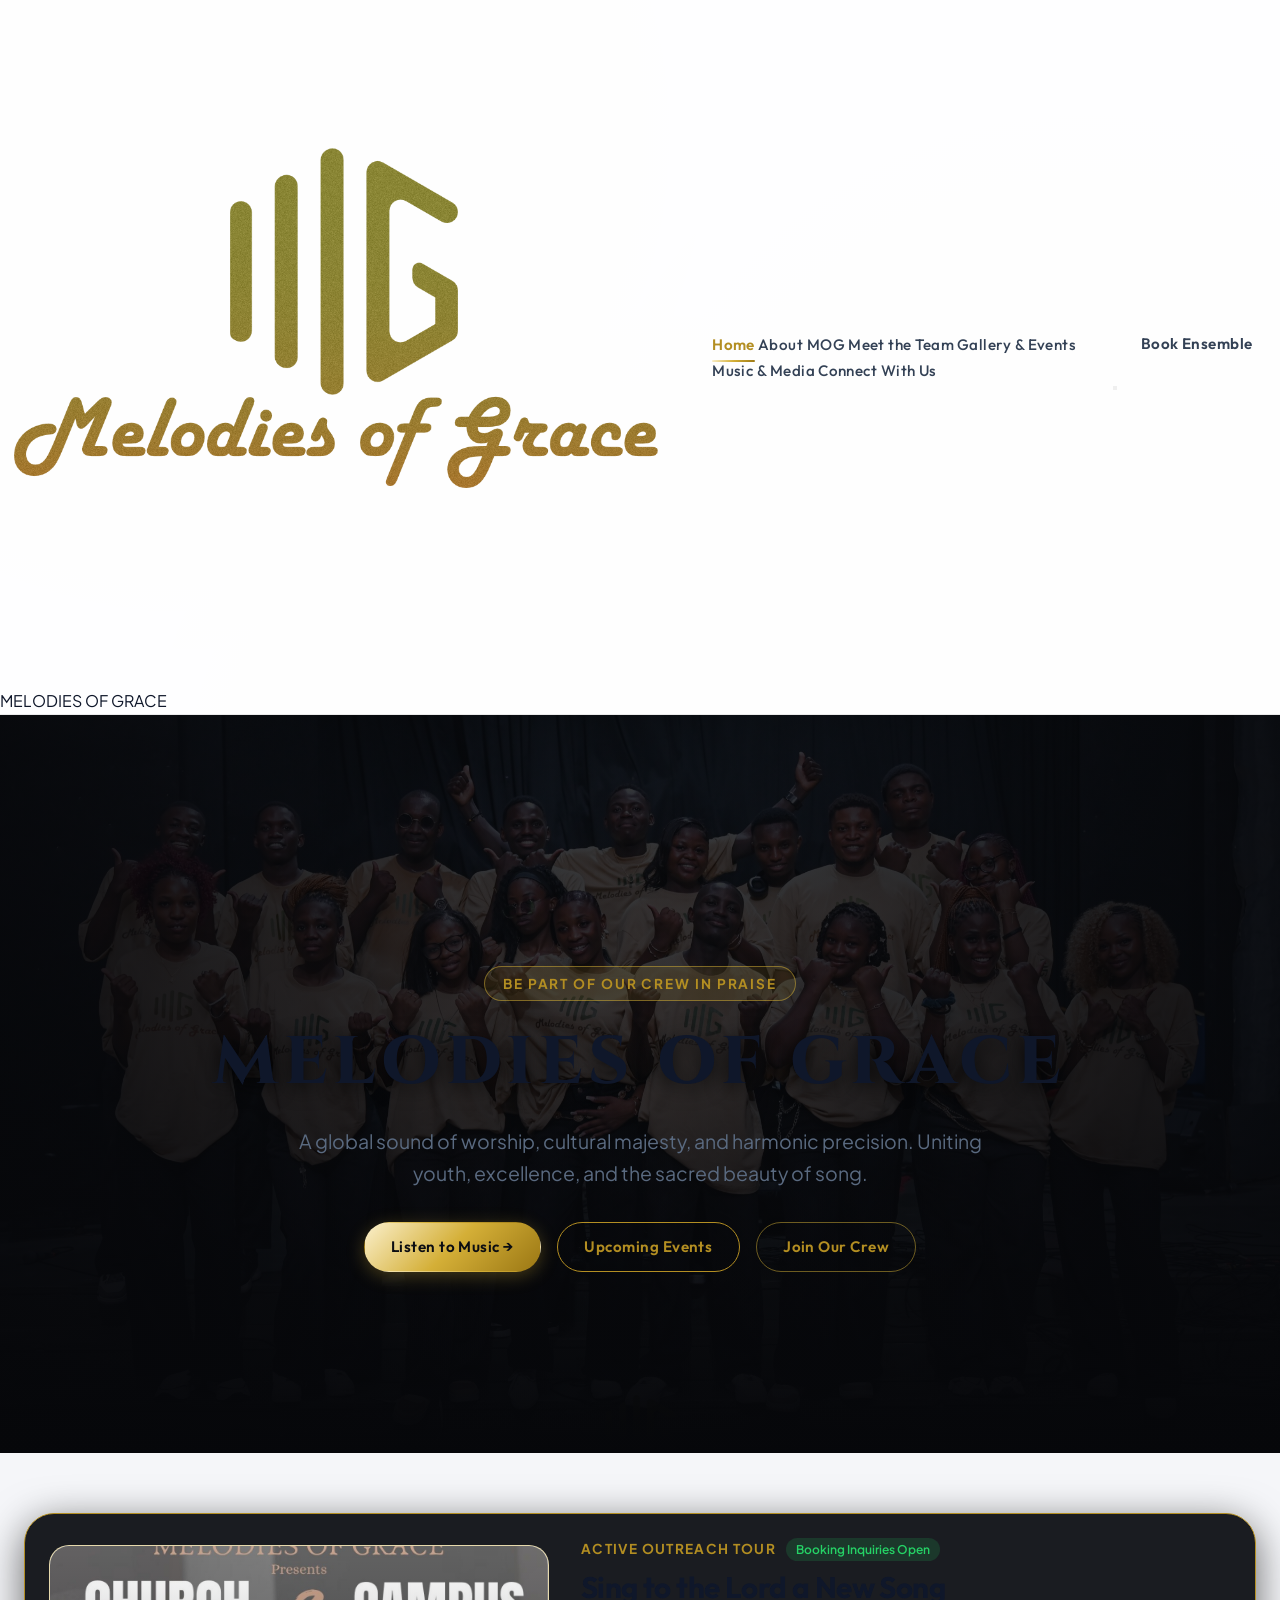
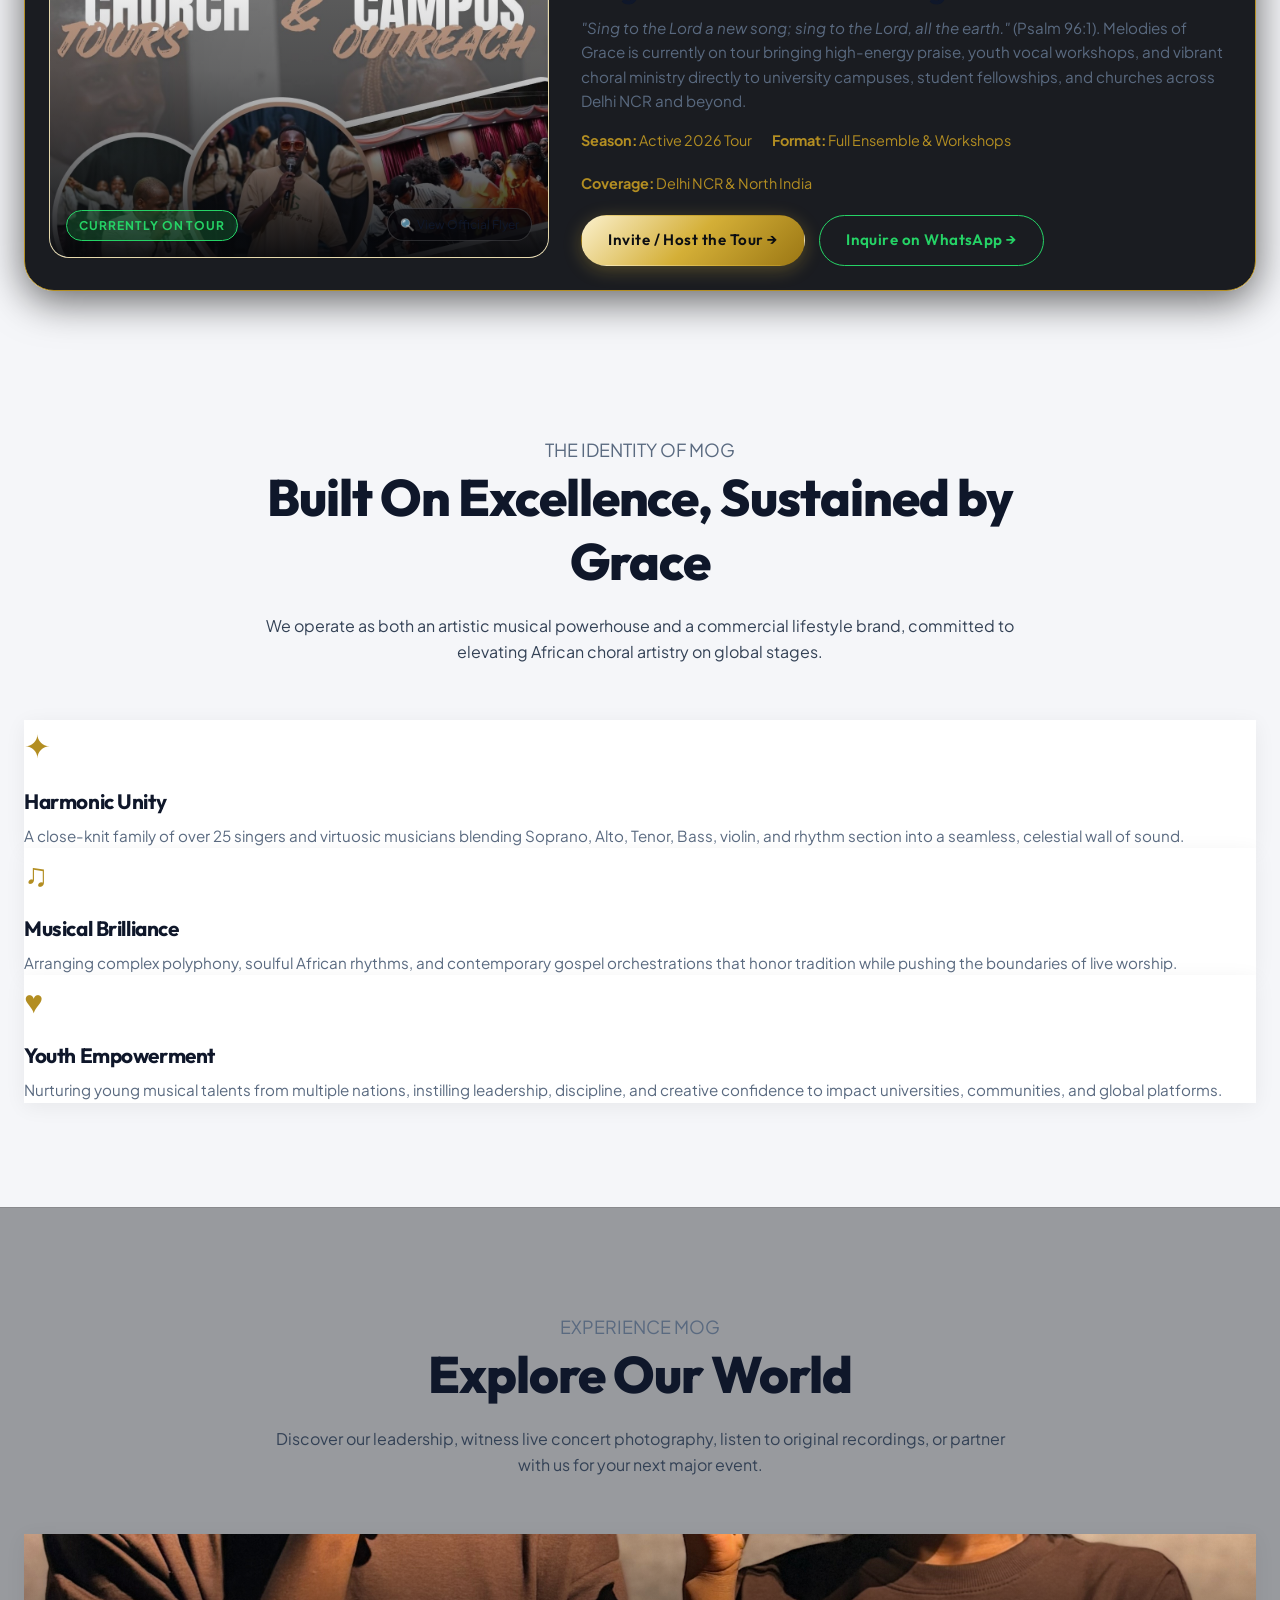
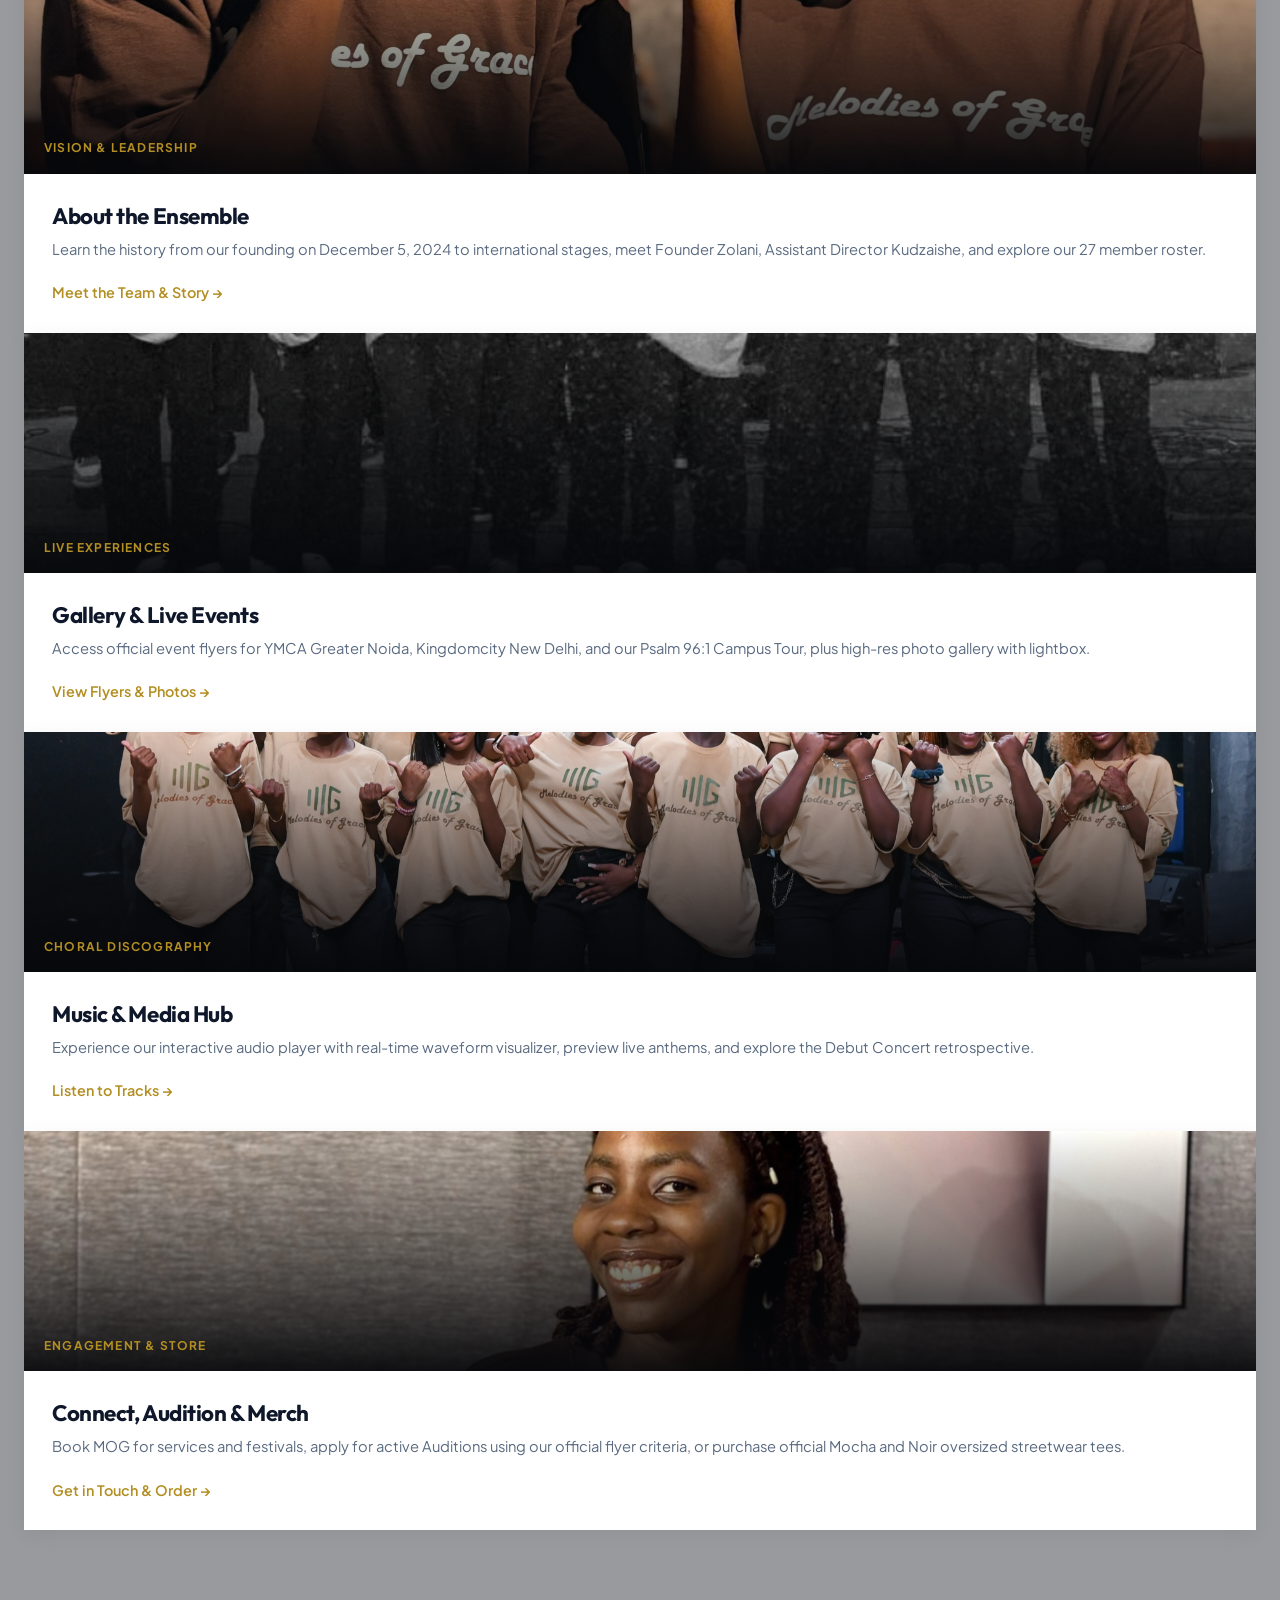
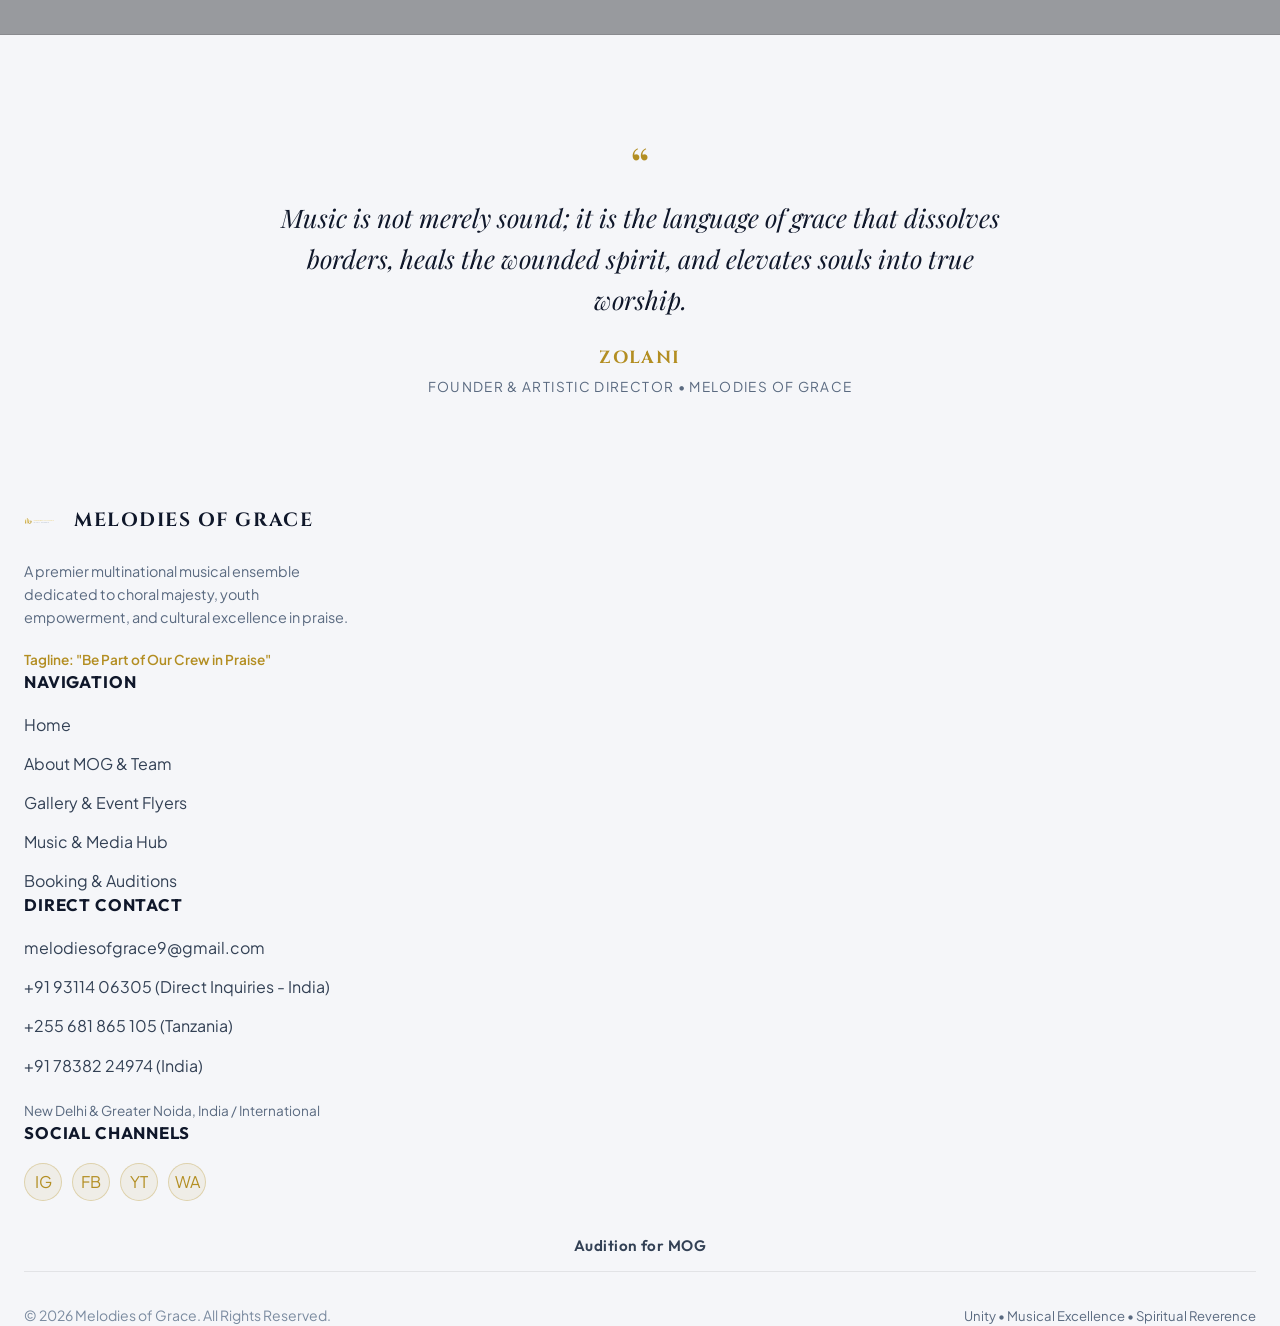
==== commit b2f95705: "Update index.html" ====
--- a/index.html
+++ b/index.html
@@ -18,8 +18,7 @@
   <meta property="og:type" content="website">
 
   <!-- Favicon -->
-  <link rel="icon" type="image/svg+xml" href="assets/images/branding/favicon.svg">
-
+  <link rel="icon" type="image/png" href="assets/images/branding/favicon.png">
   <!-- Google Fonts: Cinzel & Plus Jakarta Sans -->
   <link rel="preconnect" href="https://fonts.googleapis.com">
   <link rel="preconnect" href="https://fonts.gstatic.com" crossorigin>
@@ -58,7 +57,7 @@
   <header class="mog-navbar">
     <div class="nav-container">
       <a href="index.html" class="brand-logo" aria-label="Melodies of Grace Home">
-        <img src="assets/images/branding/logo.svg" alt="Melodies of Grace Monogram" class="brand-symbol">
+        <img src="assets/images/branding/logo.png" alt="Melodies of Grace Monogram" class="brand-symbol">
         <span class="brand-text">MELODIES OF GRACE</span>
       </a>
 
@@ -411,4 +410,4 @@
   <script src="js/main.js"></script>
 </body>
 
-</html>+</html>
